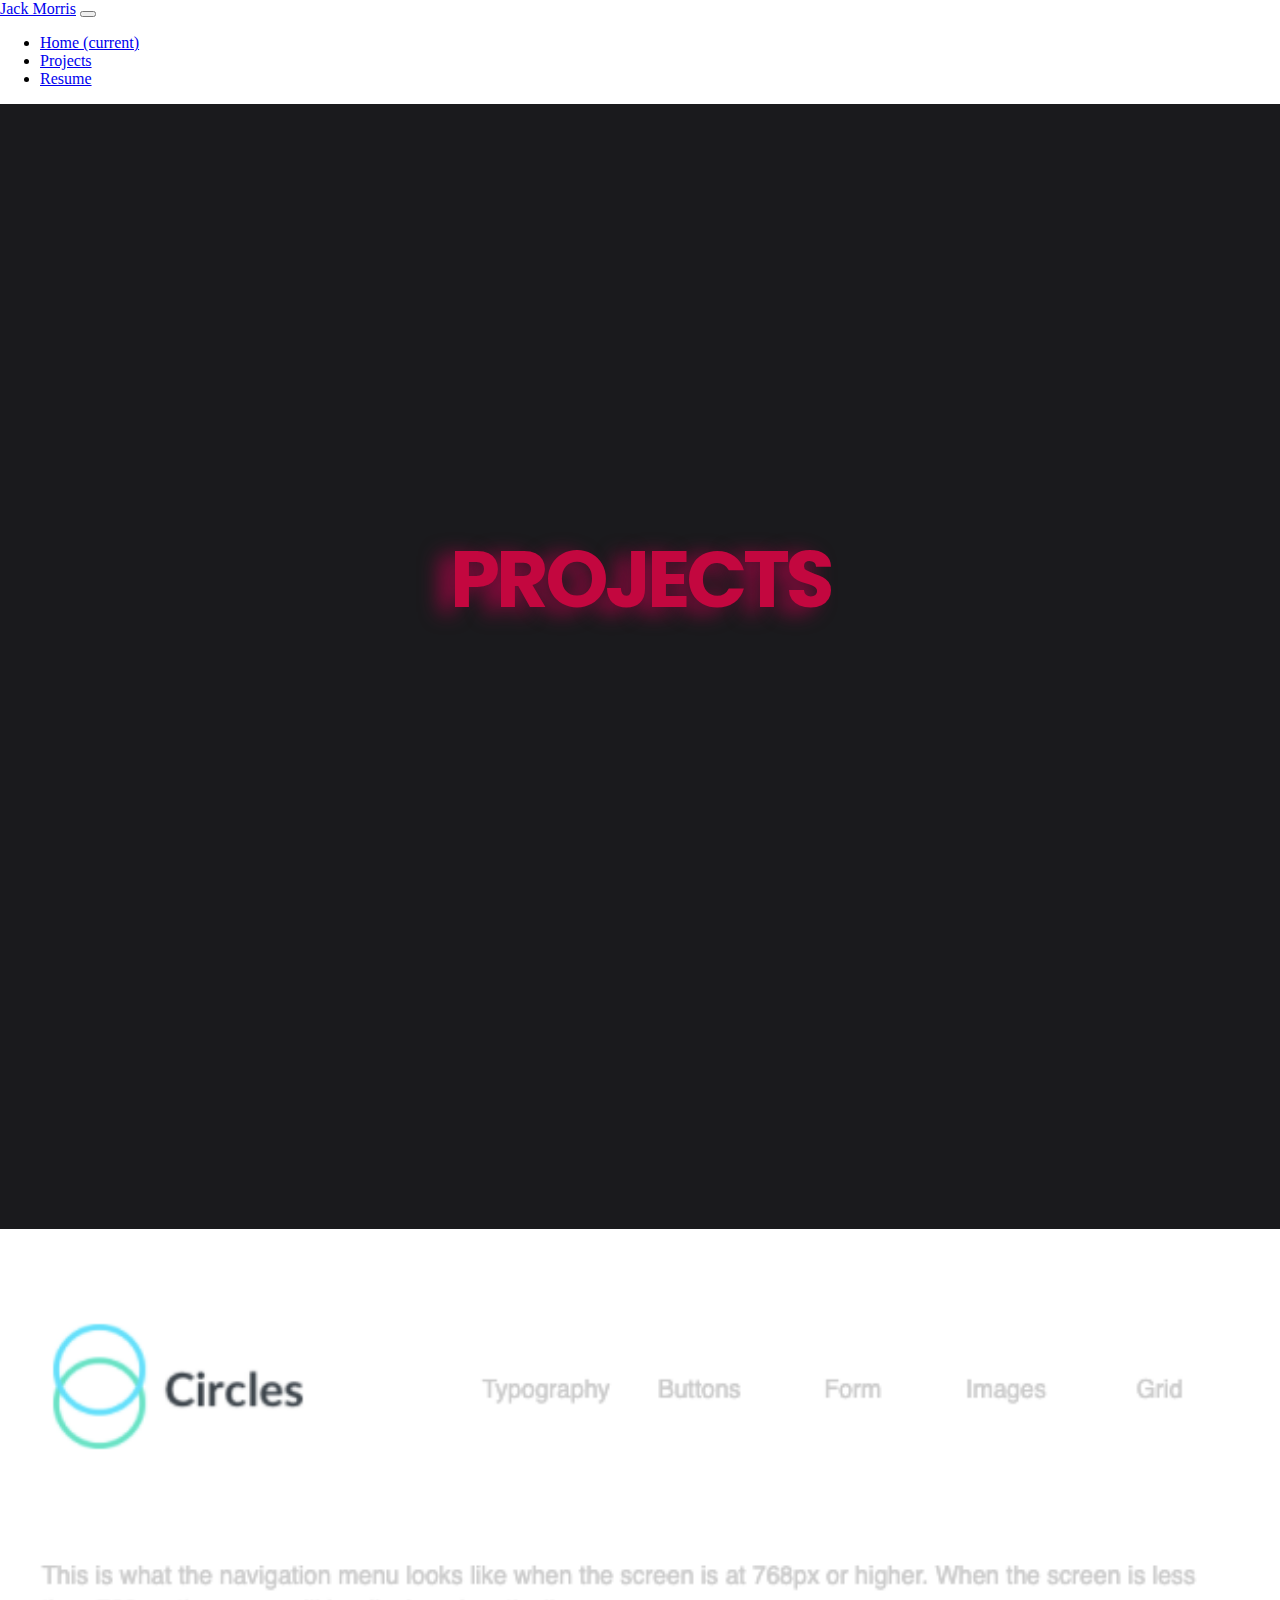
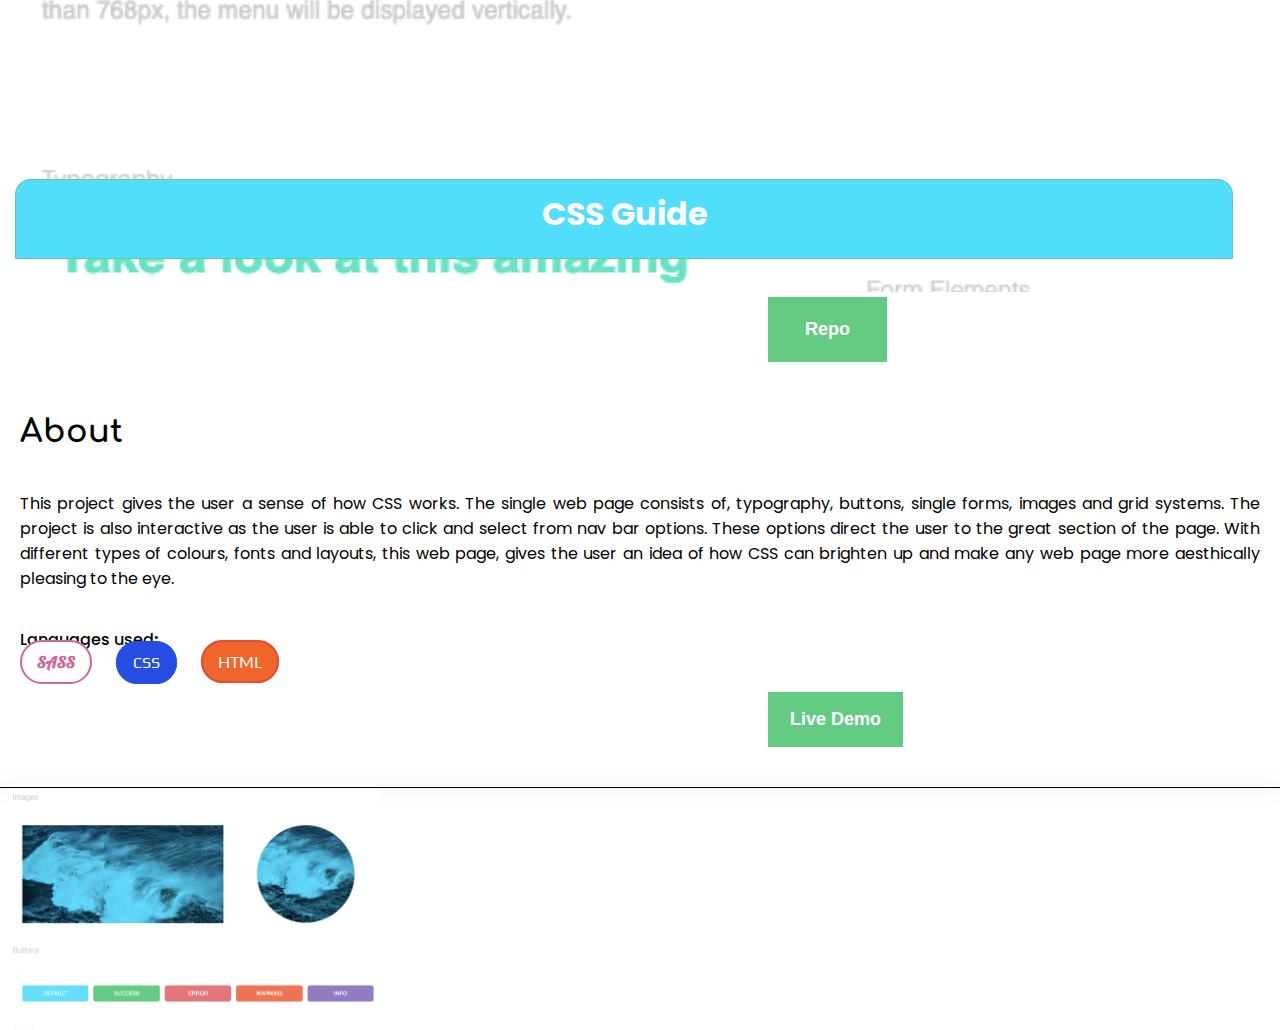
==== projects.html @ 85d338ff "create new project.html + stylesheet" ====
<!DOCTYPE html>
<html lang ="en">
<head>
    <meta charset="utf-8">
    <title>Jack Morris Portfolio</title>
    <meta name="viewport" content="width=device-width, initial-scale=1">
    <link rel="stylesheet" href="https://maxcdn.bootstrapcdn.com/bootstrap/4.0.0-beta/css/bootstrap.min.css" integrity="sha384-/Y6pD6FV/Vv2HJnA6t+vslU6fwYXjCFtcEpHbNJ0lyAFsXTsjBbfaDjzALeQsN6M" crossorigin="anonymous"> 
    <link href="https://fonts.googleapis.com/css?family=Poppins&display=swap" rel="stylesheet"> 
    <link href="https://fonts.googleapis.com/css2?family=Lobster&display=swap" rel="stylesheet">
    <link href="https://fonts.googleapis.com/css2?family=Play:wght@700&display=swap" rel="stylesheet">
    <link href="https://fonts.googleapis.com/css2?family=Lato:wght@900&display=swap" rel="stylesheet">
    <script src="https://ajax.googleapis.com/ajax/libs/jquery/3.4.1/jquery.min.js"></script>
    <link href="https://fonts.googleapis.com/css2?family=Comfortaa:wght@700&display=swap" rel="stylesheet">
    <link href="https://fonts.googleapis.com/css2?family=Cabin:ital,wght@1,500&display=swap" rel="stylesheet">
    <link href="https://fonts.googleapis.com/css?family=Nunito+Sans&display=swap" rel="stylesheet">
    <link href="https://fonts.googleapis.com/css?family=Dancing+Script&display=swap" rel="stylesheet"> 
    <link rel="stylesheet" href="css/projectstyle.css">
</head>

<body>
        <!-- Nav Bar -->
        <nav class="navbar navbar-expand-lg navbar-light bg-transparent">
            <a class="navbar-brand" href="#">Jack Morris</a>
            <button class="navbar-toggler" type="button" data-toggle="collapse" data-target="#navbarText" aria-controls="navbarText" aria-expanded="false" aria-label="Toggle navigation">
              <span class="navbar-toggler-icon"></span>
            </button>
            <div class="collapse navbar-collapse" id="navbarText">
              <ul class="navbar-nav ml-auto">
                <li class="nav-item active">
                  <a class="nav-link" href="#">Home <span class="sr-only">(current)</span></a>
                </li>
                
                <li class="nav-item">
                  <a class="nav-link" href="#">Projects</a>
                </li>
                <li class="nav-item">
                    <a class="nav-link" href="#">Resume</a>
                  </li>
              </ul>
            
            </div>
          </nav>
       
             <!-- Headline -->
         <div class="jumbotron-headline jumbotron-fluid text-dark " id="project-headline">
                <div class="container-intro container-fluid text-sm-center" id="first-container">
                  <h2 class="display-2" id="project-title">
                    Projects
                  </h2>
                  
                
              </div>
           </div>
    
              <!-- first project -->
              

                <div id="project-1"> 
                  <h4 class="display-2" id="project-one">
                    CSS Guide
                  </h4> 
                </div>
                <div id="css-about-section">
                    <div class="css-about-info">
                        <button class="repo">Repo</button>
                      <h3 id="css-about">About
                         
                      </h3>

                      <p class="css-info">This project gives the user a sense of how CSS works. 
                                          The single web page consists of, 
                                          typography, buttons, single forms, 
                                          images and grid systems.
                                          The project is also interactive as the user is able to click and select from nav bar options.
                                          These options direct the user to the great section of the page.
                                          With different types of colours, fonts and layouts, this web page,
                                          gives the user an idea of how CSS can brighten up and make any web page more aesthically pleasing to the eye.


                      </p>
                      <span class="languages">Languages used<b>:</b> </span>
                      <div class="css-languages"> 
                              <label class="sass">SASS</label>  
                              <label class="css">CSS</label>
                              <label class="html">HTML</label>
                       </div>
                     
                      <button class="live-demo">Live Demo</button>
                    </div>
                    
                    <!-- Slideshow -->
                    <div id="slideshow-css">
                      <div>
                        <img src="images/buttons.png" style="width:370px" style="height: 300px"alt="button-section">
                      </div>

                      <div>
                        <img src="images/form.png" alt="form-section">
                      </div>

                      <div>
                        <img src="images/typography.png"style="width:370px" style="height: 300px" alt="typography">
                      </div>

                    </div>
                <!-- JS Files -->
               <script src="js/slide-show.js"></script>
           
    </body>
---- css/projectstyle.css ----
body{
    padding:0;
    margin:0;
    background:white;
    
   
    
}



#project-headline{
    
    
    margin-bottom: 50px;
    background-color: #1a1a1d;
    background-size: cover;
    padding-top: 25px;
    overflow:hidden;
    transition: width 2s;

   
}
#first-container{
  width: 100vw;
  height: 100vh;
  display: flex;
  align-items: center;
  justify-content: center;
  margin-bottom: 200px;
}
  
#project-title {
    position: relative;
    text-transform: uppercase;
    text-shadow: -15px 5px 20px #950740;
    color: #c3073f;
    letter-spacing: -0.05em;
    font-family: 'Poppins',sans-serif;
    user-select: none;
    text-transform: uppercase;
    font-size: 80px;
    transition: all 0.25s ease-out;
}
#project-title:hover {
    text-shadow: -16px 6px 15px #6f2232;
}
       
#project-1{
  
    background: url(../images/css-guide.png) no-repeat top left;
    overflow: hidden;
    background-size: cover;

}
#project-one{
    font-size: 32px;
    font-family: 'Poppins', 'sans-serif';
    border: 1px solid #63cc82;
    width: 95%;
    margin-top: 500px;
    margin-left: 15px;
   
    padding-top: 10px;
    padding-bottom: 20px;
    border-radius: 15px 15px 0 0;
    text-align: center;
    background: #51ddfc;
    color: #fff;
    text-shadow: 0 4px 4px 4px #000;
   
}
#css-about-section{
    margin-top: -10px;
    background: white;
    height: 60vh;
  

}

#css-about{
    font-family:'Comfortaa', cursive;
    padding-top: 20px;
    padding-left: 20px;
    font-size: 32px;
}
.css-info{
    font-family: 'Poppins', 'sans-serif';
    padding-top: 10px;
    padding-left: 20px;
    padding-right: 20px;
    padding-bottom: 20px;
    text-align: justify;
}
.repo,
.live-demo{
    padding: 20px;
    font-weight: 600;
    border: 2px solid #63cc82;
    font-size: 18px;
    background-color: #63cc82;
    color: white;
}

.repo{
    margin-left: 60%;
    padding-left: 35px;
    padding-right: 35px;
    margin-top: 5px;
}
.live-demo{
    margin-left: 60%;
    padding-top: 15px;
    padding-bottom: 15px;
    margin-top: 20px;
}
.repo:hover,
.live-demo:hover{
    border: 3px solid #51ddfc;
    transform: scale(1.1);
    border-radius: 5px;
    cursor: pointer;
}
.languages{
    font-weight: 500;
    font-family: 'Poppins', 'sans-serif';
    padding-left: 20px;

}
.css-languages{
    padding-left: 20px;
}
.sass{
    border: 2px solid  #cd6799;
    background: #fff;
    color:  #cd6799;
    padding: 10px 15px 10px 15px;
    border-radius: 25px;
    margin-right: 20px;
    font-weight: 700;
    font-family: 'Lobster', cursive;
}
.css{
    font-family:'Play', sans-serif;
    border: 2px solid #264de4;
    color: #fff;
    padding: 10px 15px 10px 15px;
    border-radius: 25px;
    margin-right: 20px;
    background: #264de4;

}
.html{
    font-family: 'Lato', sans-serif;
    border: 2px solid #e34c36;
    color: #fff;
    padding: 10px 15px 10px 15px;
    border-radius: 25px;
    margin-right: 20px;
    background:  #f06529;
}
/* slideshow container */
#slideshow-css{
  border-top: 1px solid #000;
   position: relative;
    margin-top: 40px;
    box-shadow: 0 0 20px rgba(0,0,0,0.4);
}
#slideshow-css > div{
    position: absolute;
  top: 75%;
  left: 10px;
  right: 10px;
  bottom: 0; 
}
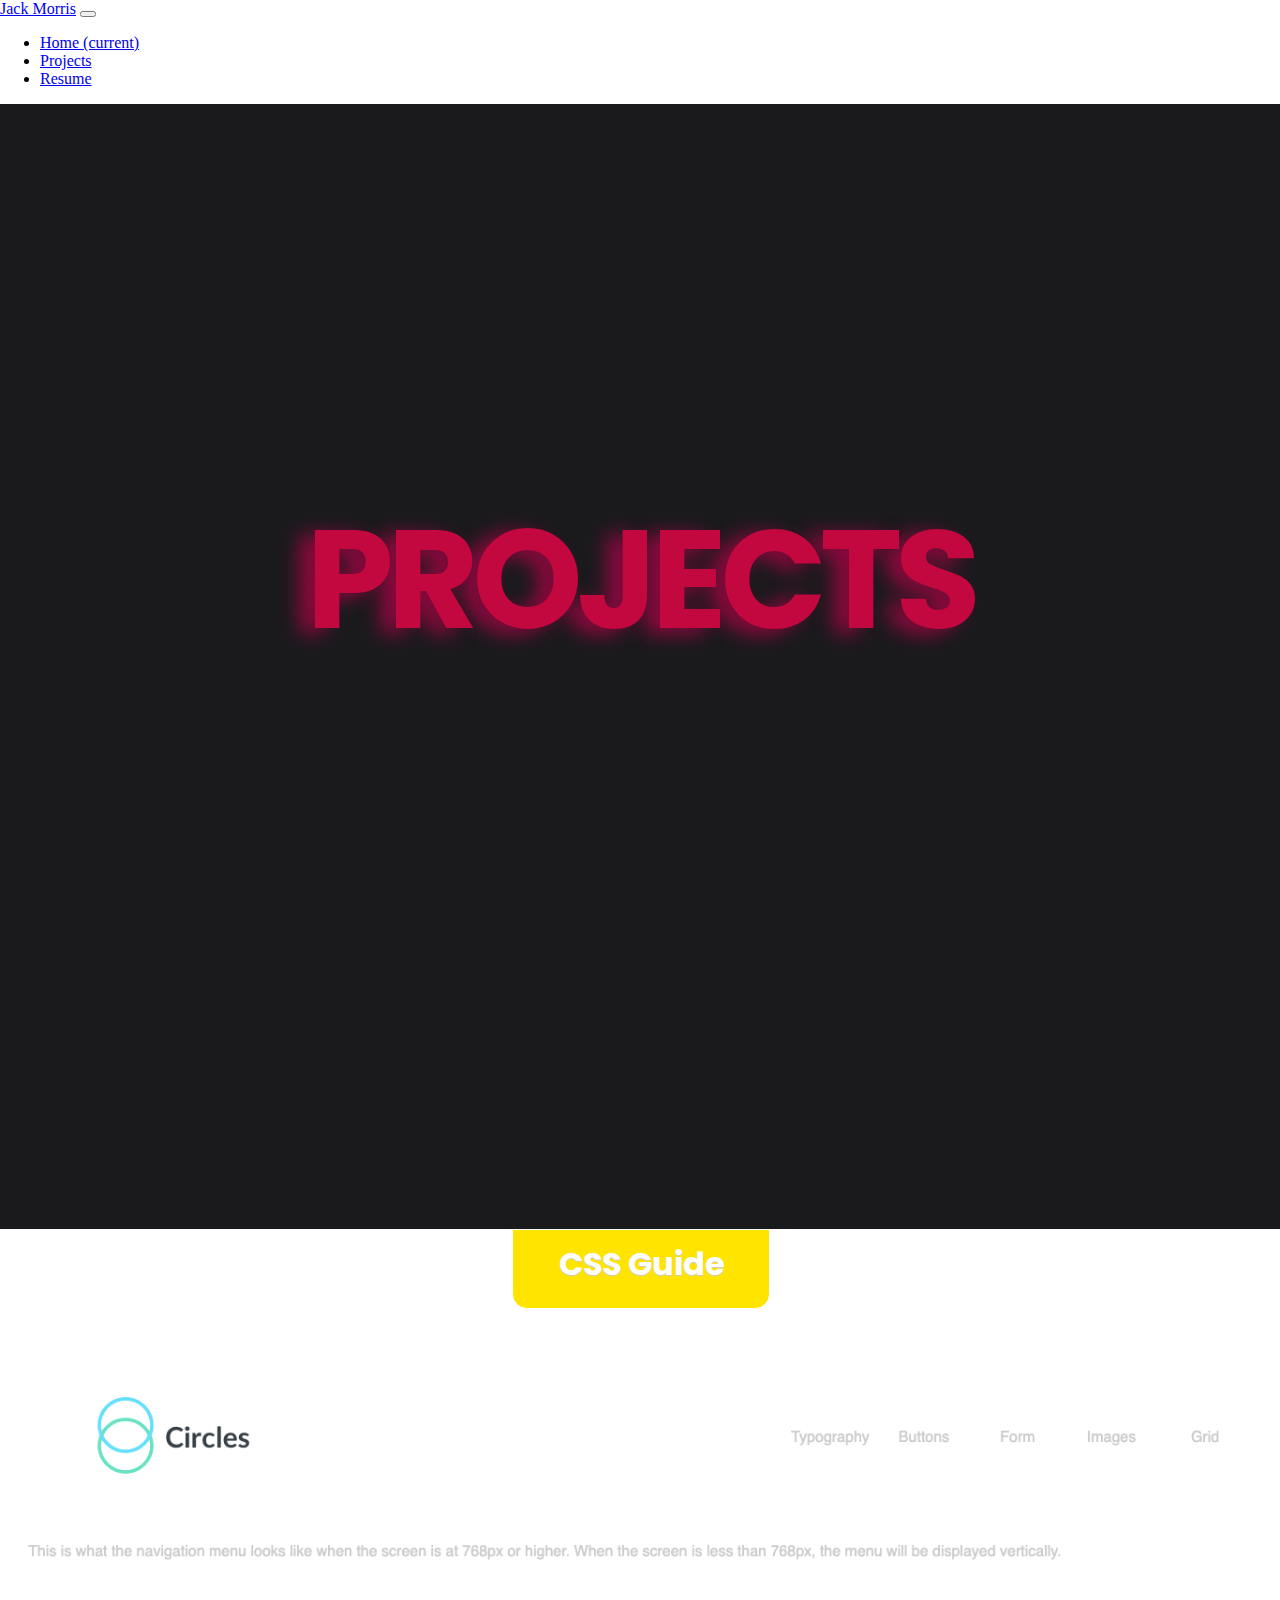
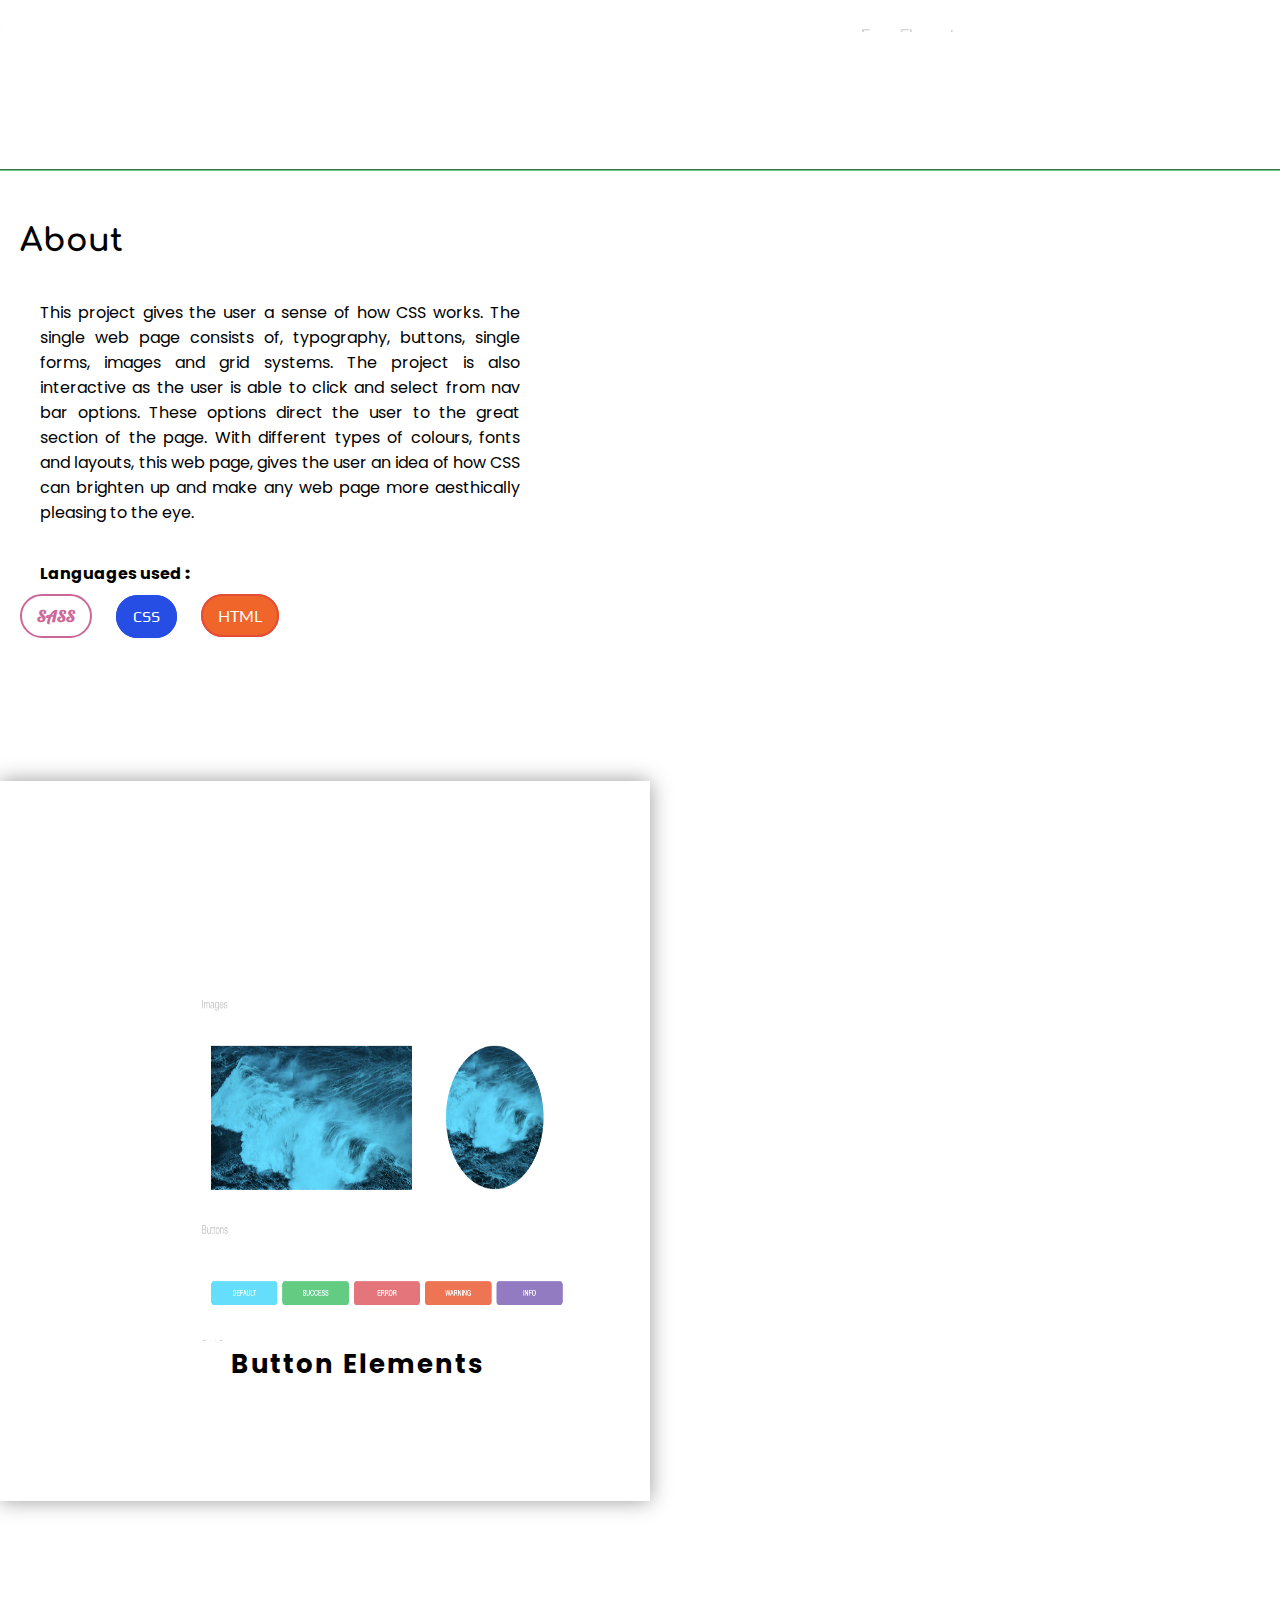
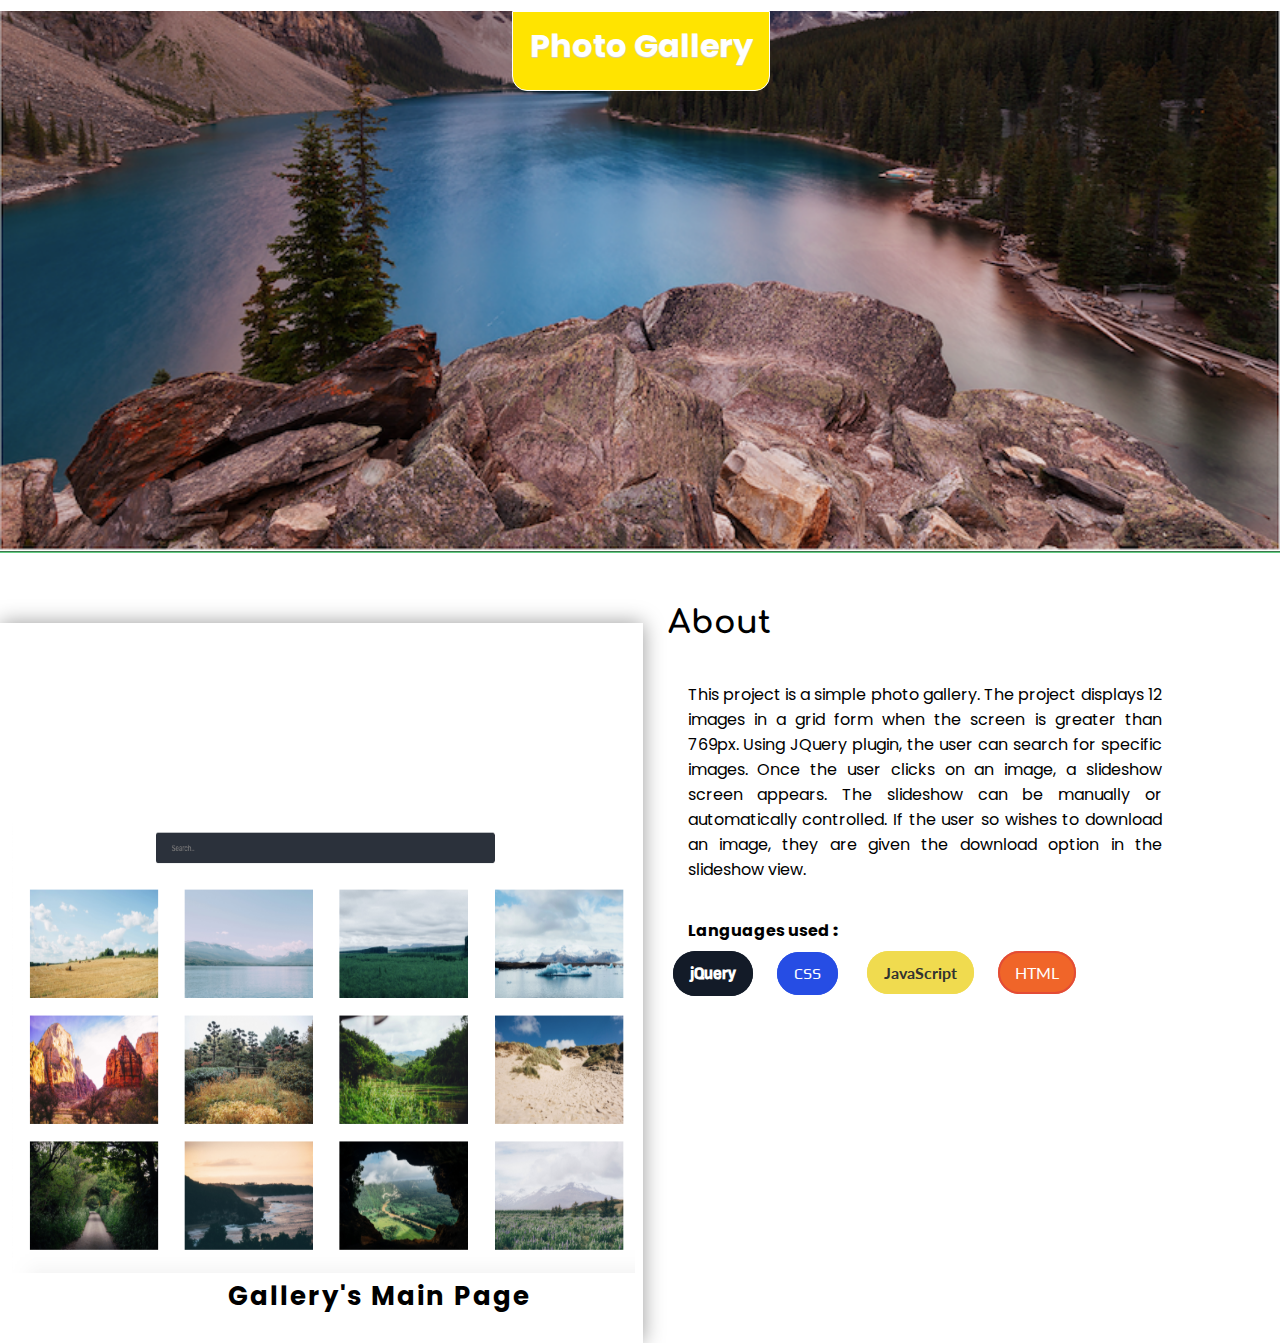
==== commit 8a2c1ace: "added new project section" ====
--- a/projects.html
+++ b/projects.html
@@ -9,6 +9,8 @@
     <link href="https://fonts.googleapis.com/css2?family=Lobster&display=swap" rel="stylesheet">
     <link href="https://fonts.googleapis.com/css2?family=Play:wght@700&display=swap" rel="stylesheet">
     <link href="https://fonts.googleapis.com/css2?family=Lato:wght@900&display=swap" rel="stylesheet">
+    <link href="https://fonts.googleapis.com/css2?family=Lato&display=swap" rel="stylesheet">
+    <link href="https://fonts.googleapis.com/css2?family=Viga&display=swap" rel="stylesheet">
     <script src="https://ajax.googleapis.com/ajax/libs/jquery/3.4.1/jquery.min.js"></script>
     <link href="https://fonts.googleapis.com/css2?family=Comfortaa:wght@700&display=swap" rel="stylesheet">
     <link href="https://fonts.googleapis.com/css2?family=Cabin:ital,wght@1,500&display=swap" rel="stylesheet">
@@ -54,12 +56,15 @@
     
               <!-- first project -->
               
-
+             
                 <div id="project-1"> 
-                  <h4 class="display-2" id="project-one">
-                    CSS Guide
-                  </h4> 
+                  <div id="css-layout">
+                    <h4 class="display-2" id="project-one">
+                      CSS Guide
+                    </h4> 
+                  </div>
                 </div>
+                <div id="first-project">
                 <div id="css-about-section">
                     <div class="css-about-info">
                         <button class="repo">Repo</button>
@@ -78,32 +83,101 @@
 
 
                       </p>
-                      <span class="languages">Languages used<b>:</b> </span>
-                      <div class="css-languages"> 
-                              <label class="sass">SASS</label>  
-                              <label class="css">CSS</label>
-                              <label class="html">HTML</label>
-                       </div>
-                     
-                      <button class="live-demo">Live Demo</button>
-                    </div>
+                      <div class="language-sector">
+                          <span class="languages">Languages used <b>:</b> </span>
+                          <div class="css-languages"> 
+                                  <label class="sass">SASS</label>  
+                                  <label class="css">CSS</label>
+                                  <label class="html">HTML</label>
+                           </div>
+                         
+                          <button class="live-demo">Live Demo</button>
+                        </div>
+                      </div>
+                    </div> 
                     
                     <!-- Slideshow -->
                     <div id="slideshow-css">
                       <div>
-                        <img src="images/buttons.png" style="width:370px" style="height: 300px"alt="button-section">
+                        <img class="css-first-image" src="images/buttons.png" style="width:370px" style="height: 300px"alt="button-section" >
+                        <span class="caption">Button Elements</span>
                       </div>
 
                       <div>
                         <img src="images/form.png" alt="form-section">
+                        <span class="caption">Form Elements</span>
                       </div>
 
                       <div>
                         <img src="images/typography.png"style="width:370px" style="height: 300px" alt="typography">
+                        <span class="caption">Typography</span>
                       </div>
 
                     </div>
+                 
+                </div>
+                <div id="project-2"> 
+                    <div id="gallery-layout">
+                      <h4 class="display-2" id="project-two">
+                        Photo Gallery
+                      </h4> 
+                    </div>
+                  </div>
+                  <div id="second-project">
+                  <div id="gallery-about-section">
+                      <div class="gallery-about-info">
+                          <button id="right-top" class="repo">Repo</button>
+                        <h3 id="gallery-about">About
+                           
+                        </h3>
+  
+                        <p class="gallery-info">This project is a simple photo gallery.
+                                                The project displays 12 images in a grid form when the screen is greater than 769px.
+                                                Using JQuery plugin, the user can search for specific images. Once the user clicks on an image, a slideshow screen appears.
+                                                The slideshow can be manually or automatically controlled. If the user so wishes to download an image, 
+                                                they are given the download option in the slideshow view.
+  
+  
+                        </p>
+                        <div class="language-sector">
+                            <span class="languages">Languages used <b>:</b> </span>
+                            <div class="css-languages"> 
+                                    <label class="jquery">jQuery</label>  
+                                    <label class="css">CSS</label>
+                                    <label class="js">JavaScript</label>
+                                    <label class="html">HTML</label>
+                             </div>
+                           
+                            <button id="right-side" class="live-demo">Live Demo</button>
+                          </div>
+                        </div>
+                      </div> 
+                      
+                      <!-- Slideshow -->
+                      <div id="slideshow-gallery">
+                        <div>
+                          <img class="gallery-images" src="images/gallery-main.png" alt="gallery's-main page" >
+                          <span class="caption">Gallery's Main Page</span>
+                        </div>
+  
+                        <div>
+                          <img class="gallery-images"src="images/gallery-search.png" alt="gallery-search">
+                          <span class="caption">Search filter</span>
+                        </div>
+  
+                        <div>
+                          <img class="gallery-images"src="images/gallery-slideshow.png" alt="gallery-slideshow">
+                          <span class="caption">Gallery Slideshow</span>
+                        </div>
+  
+                      </div>
+                   
+                  </div>
+  
+
+                
                 <!-- JS Files -->
                <script src="js/slide-show.js"></script>
+               <script src="js/slide-in-fade.js"></script>
            
     </body>--- a/css/projectstyle.css
+++ b/css/projectstyle.css
@@ -2,24 +2,15 @@
     padding:0;
     margin:0;
     background:white;
-    
-   
-    
-}
-
-
-
-#project-headline{
-    
-    
+}
+
+#project-headline{ 
     margin-bottom: 50px;
     background-color: #1a1a1d;
     background-size: cover;
     padding-top: 25px;
     overflow:hidden;
     transition: width 2s;
-
-   
 }
 #first-container{
   width: 100vw;
@@ -47,30 +38,34 @@
 }
        
 #project-1{
-  
     background: url(../images/css-guide.png) no-repeat top left;
     overflow: hidden;
     background-size: cover;
-
-}
-#project-one{
+}
+#project-2{
+    margin-top: 570px;
+    background: url(../images/moraine-lake.png) no-repeat;
+    overflow: hidden;
+}
+#project-one,
+#project-two{
     font-size: 32px;
     font-family: 'Poppins', 'sans-serif';
-    border: 1px solid #63cc82;
+    border: 1px solid;
     width: 95%;
     margin-top: 500px;
     margin-left: 15px;
-   
     padding-top: 10px;
     padding-bottom: 20px;
     border-radius: 15px 15px 0 0;
     text-align: center;
-    background: #51ddfc;
+    background:  #05386B;
     color: #fff;
-    text-shadow: 0 4px 4px 4px #000;
+    text-shadow: 0 1px 1px rgb(206, 201, 201);
    
 }
-#css-about-section{
+#css-about-section,
+#gallery-about-section{
     margin-top: -10px;
     background: white;
     height: 60vh;
@@ -78,13 +73,15 @@
 
 }
 
-#css-about{
+#css-about,
+#gallery-about{
     font-family:'Comfortaa', cursive;
     padding-top: 20px;
     padding-left: 20px;
     font-size: 32px;
 }
-.css-info{
+.css-info,
+.gallery-info{
     font-family: 'Poppins', 'sans-serif';
     padding-top: 10px;
     padding-left: 20px;
@@ -102,6 +99,7 @@
     color: white;
 }
 
+
 .repo{
     margin-left: 60%;
     padding-left: 35px;
@@ -122,6 +120,7 @@
     cursor: pointer;
 }
 .languages{
+   
     font-weight: 500;
     font-family: 'Poppins', 'sans-serif';
     padding-left: 20px;
@@ -129,6 +128,30 @@
 }
 .css-languages{
     padding-left: 20px;
+}
+.jquery{
+    border: 2px solid #131B28;
+    background: #131B28;
+    color: #fff;
+    padding: 10px 15px 10px 15px;
+    border-radius: 25px;
+    margin-left: 5px;
+    margin-right: 20px;
+    font-weight: 700;
+    font-family: 'Viga', sans-serif;
+
+}
+.js{
+    border: 2px solid #F0DB4F;
+    background: #F0DB4F;
+    color: #323330 ;
+    padding: 10px 15px 10px 15px;
+    border-radius: 25px;
+    margin-left: 5px;
+    margin-right: 20px;
+    font-weight: 700;
+    font-family: 'Lato', sans-serif;
+
 }
 .sass{
     border: 2px solid  #cd6799;
@@ -160,16 +183,195 @@
     background:  #f06529;
 }
 /* slideshow container */
-#slideshow-css{
+#slideshow-css,
+#slideshow-gallery{
   border-top: 1px solid #000;
    position: relative;
-    margin-top: 40px;
+    margin-top: 380px;
     box-shadow: 0 0 20px rgba(0,0,0,0.4);
-}
-#slideshow-css > div{
-    position: absolute;
+    background-color: #fff;
+}
+#slideshow-css > div,
+#slideshow-gallery > div{
+  position: absolute;
   top: 75%;
   left: 10px;
   right: 10px;
   bottom: 0; 
-}+ 
+}
+
+img{
+    margin-left: 10%;
+    margin-top: 40px;
+}
+.gallery-images{
+    margin-top: 0px;
+    margin-left: -1px;
+    width: 300px;
+    height: 300px;
+}
+.caption{
+   text-align: center;
+    color: #000;
+    font-weight: bolder;
+    /* margin-left: 10%; */
+    font-family: 'Poppins', 'sans-serif';
+    margin-top: 20px;
+    margin-left: 15%;
+    margin-bottom: 20%;
+    font-size: 18px;
+    letter-spacing: 2px;
+    /* margin-right: 10px; */
+
+}
+
+/* Media Queries */
+@media(min-width: 769px){
+    #project-title{
+        font-size: 120px;
+    }
+    
+    #project-one,
+    #project-two{
+        width: 75%;
+        margin-left: 70px;
+    }
+    .css-info,
+    .gallery-info{
+        width: 75%;
+        margin-left: 20px;
+    }
+    
+    .languages{
+        padding-left: 40px;
+        font-weight: 700;
+    }
+    .css-languages{
+        padding-top: 100px;
+    }
+    .repo,
+    .live-demo{
+        margin-left: 75%;
+    }
+    .gallery-images{
+        width: 450px;
+        margin-left: 20%;
+    }
+    img
+    {
+        margin-left: 30%;
+    }
+    .css-first-image{
+        height: 350px;
+        width: 450px;
+    }
+    .caption{
+        font-size: 26px;
+        color: black;
+        margin-left: 35%;
+    }
+    #slideshow-css{
+        margin-top: 150px;
+    }
+    @media(min-width: 1024px) {
+        #project-title{
+            font-size: 140px;
+        }
+
+        #first-project{
+            display: flex;
+            width: 100%;
+            justify-content: space-between;
+            flex-wrap: wrap;
+        }
+       
+        #project-1,
+        #project-2{
+            background: url('../images/css-guide-landscape.png') no-repeat left;
+            background-size: contain;
+            overflow: hidden;
+            margin-top: -50px;
+            border-bottom: 2px groove #63cc82;
+            height: 60vh;
+        }
+        #project-2{
+            background: url('../images/moraine-lake.png') no-repeat left bottom;
+            background-size: cover;
+            margin-top: 110px;
+        }
+        #css-layout,
+        #gallery-layout{
+            margin-top: -500px;
+            height: 450px;
+         
+          
+        }
+        #project-one,
+        #project-two{
+            background: #ffe400;
+            width: 20%;
+            margin-left: 40%;
+            border-radius: 0px 0px 15px 15px;
+            
+        }
+        #first-project{
+            display: flex;
+            flex-direction: row;
+        }
+        #second-project{
+            display:flex;
+            flex-direction: row-reverse;
+        }
+
+        #css-about-section,
+        #gallery-about-section{
+            display: flex;
+            width: 50%;
+           
+            margin-top:0px;
+        }
+        
+        #slideshow-css,
+        #slideshow-gallery{
+            margin-top:70px;
+            display: flex;
+            width: 50%;
+            padding-right: 10px;
+            height: 80vh;
+            border-top: none;
+        }
+        #slideshow-gallery{
+            margin-right: 5px;
+        }
+       
+        img,
+        .gallery-images{
+            margin-top: -330px;
+            
+        }
+        .gallery-images{
+            margin-left: 2px;
+            width: 100%;
+            height: 450px;
+            margin-top: -340px;
+        }
+        .css-languages{
+            padding-top: 20px;
+        }
+        .repo,
+        .live-demo{
+            margin-top: 0px;
+           display: none;
+           
+        }
+       
+        .live-demo{
+            padding-top: -40px;
+        }
+        #right-top,
+        #right-side{
+            margin-left: 75%;
+        }
+    }
+}
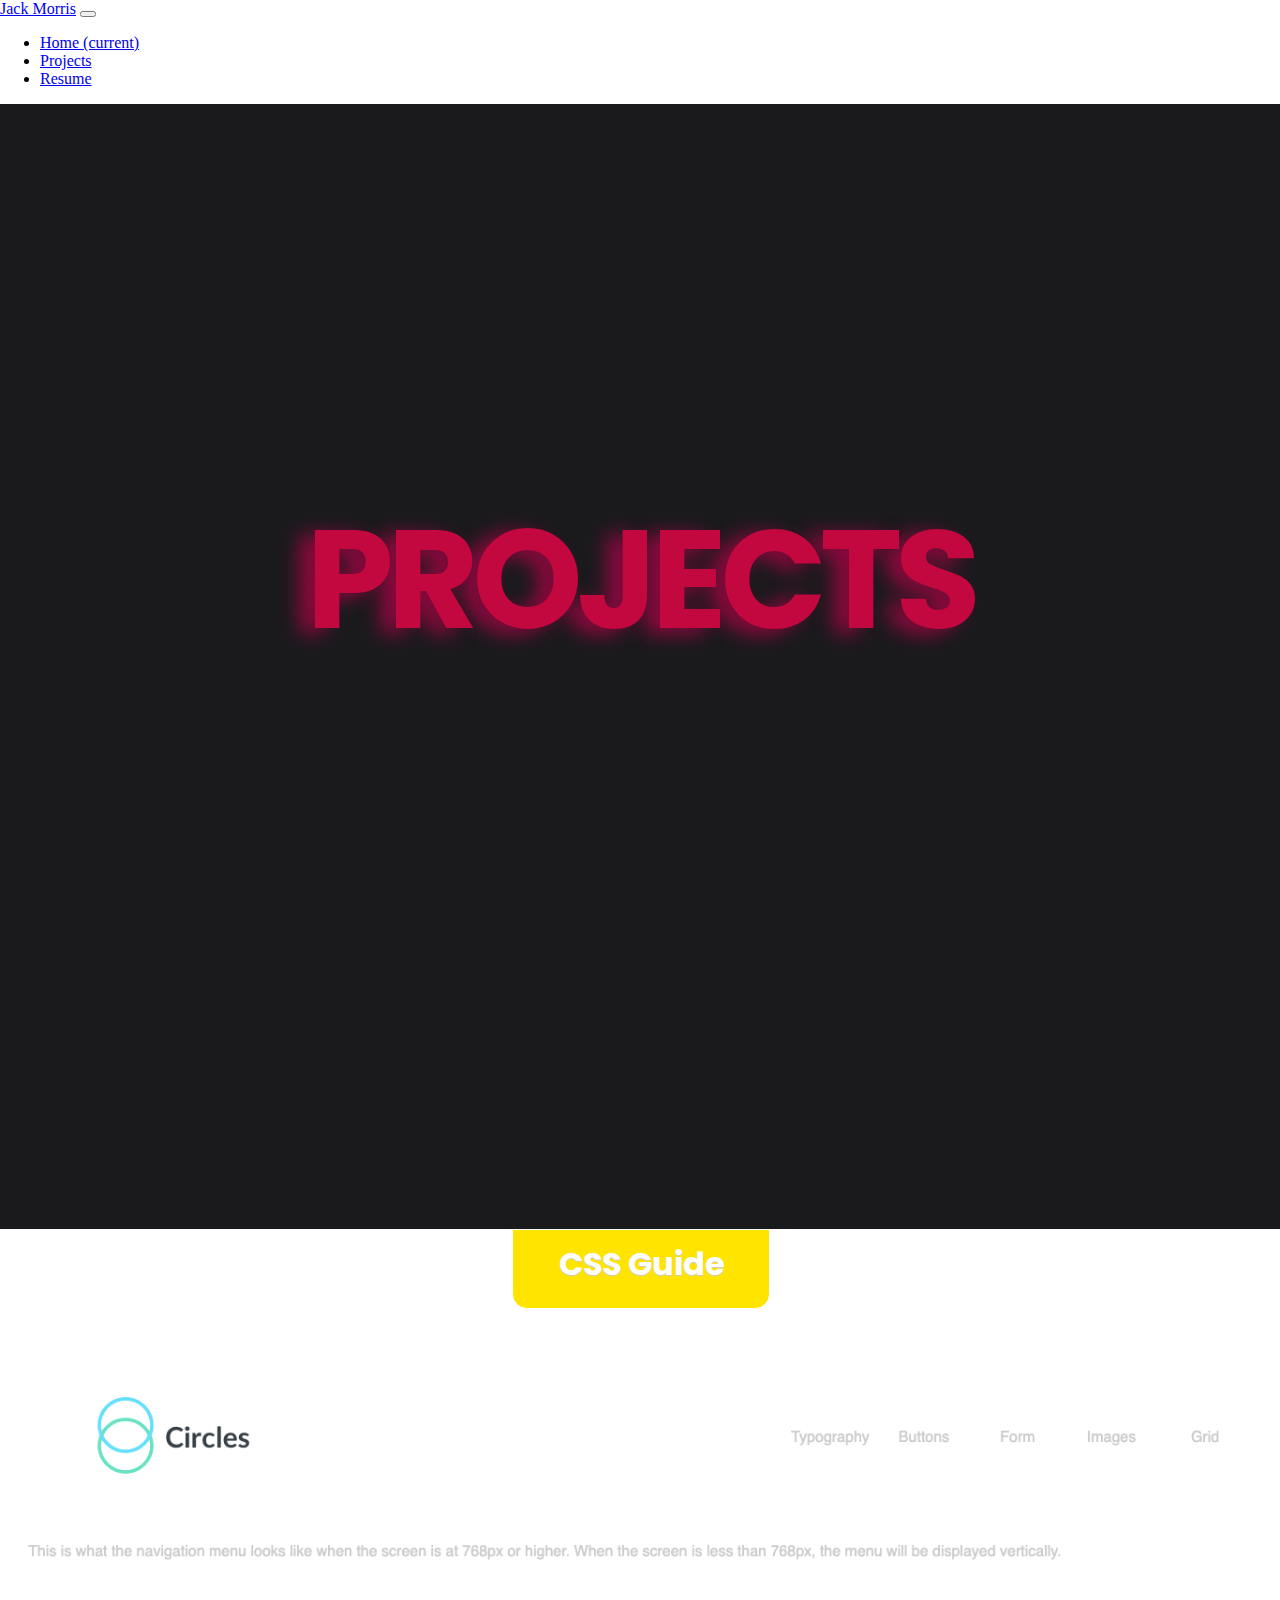
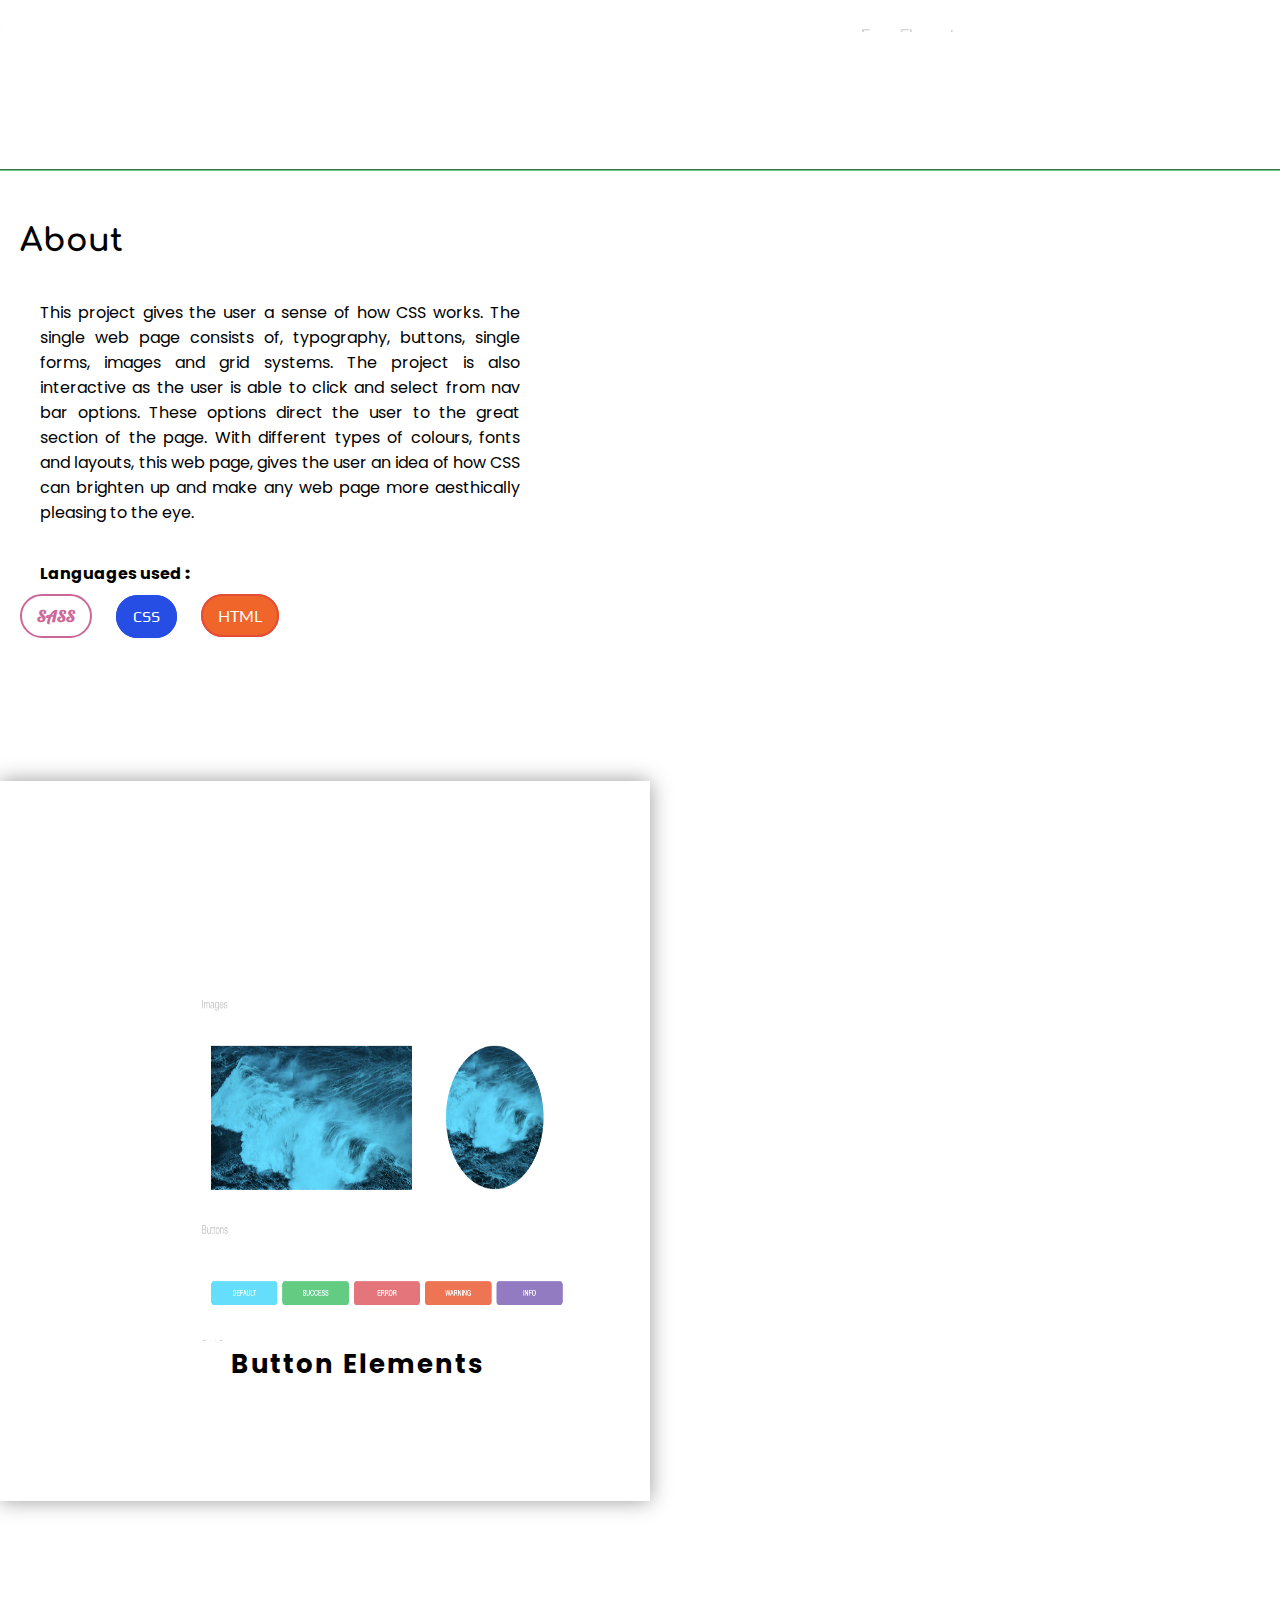
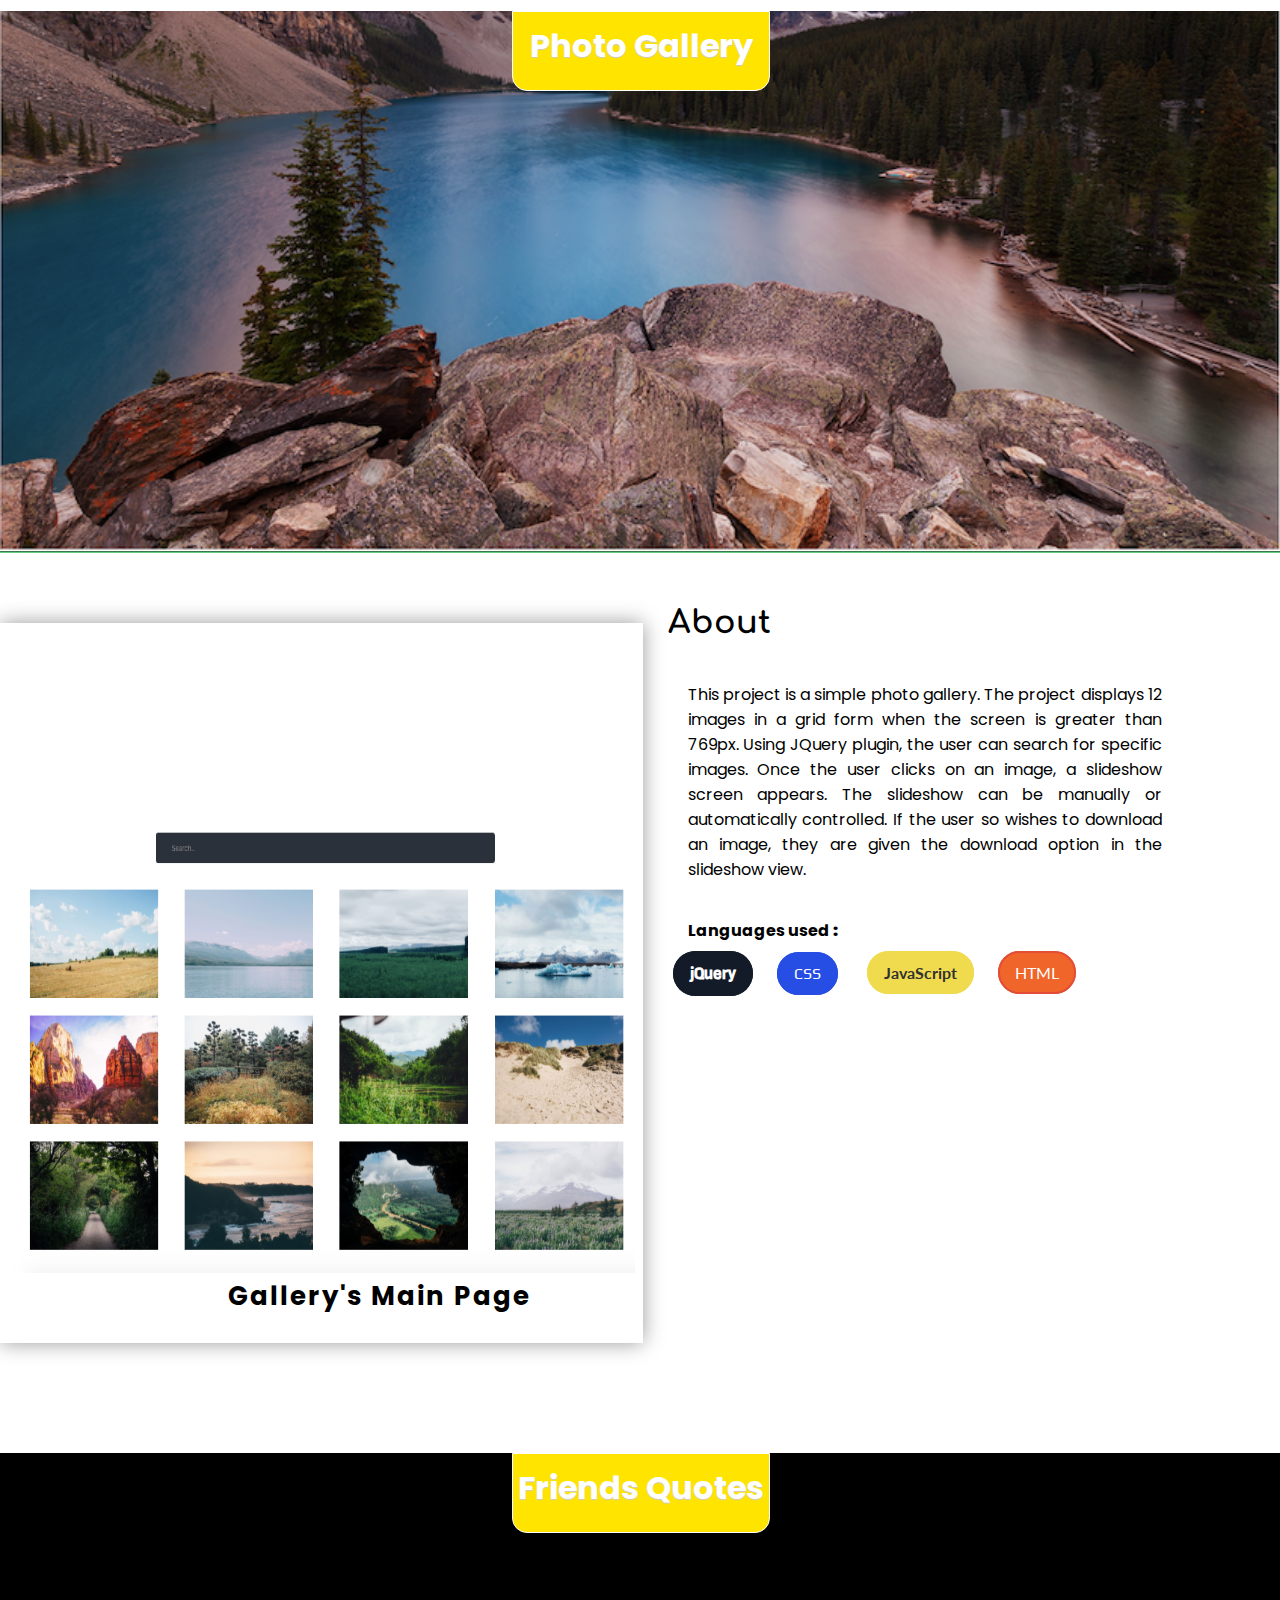
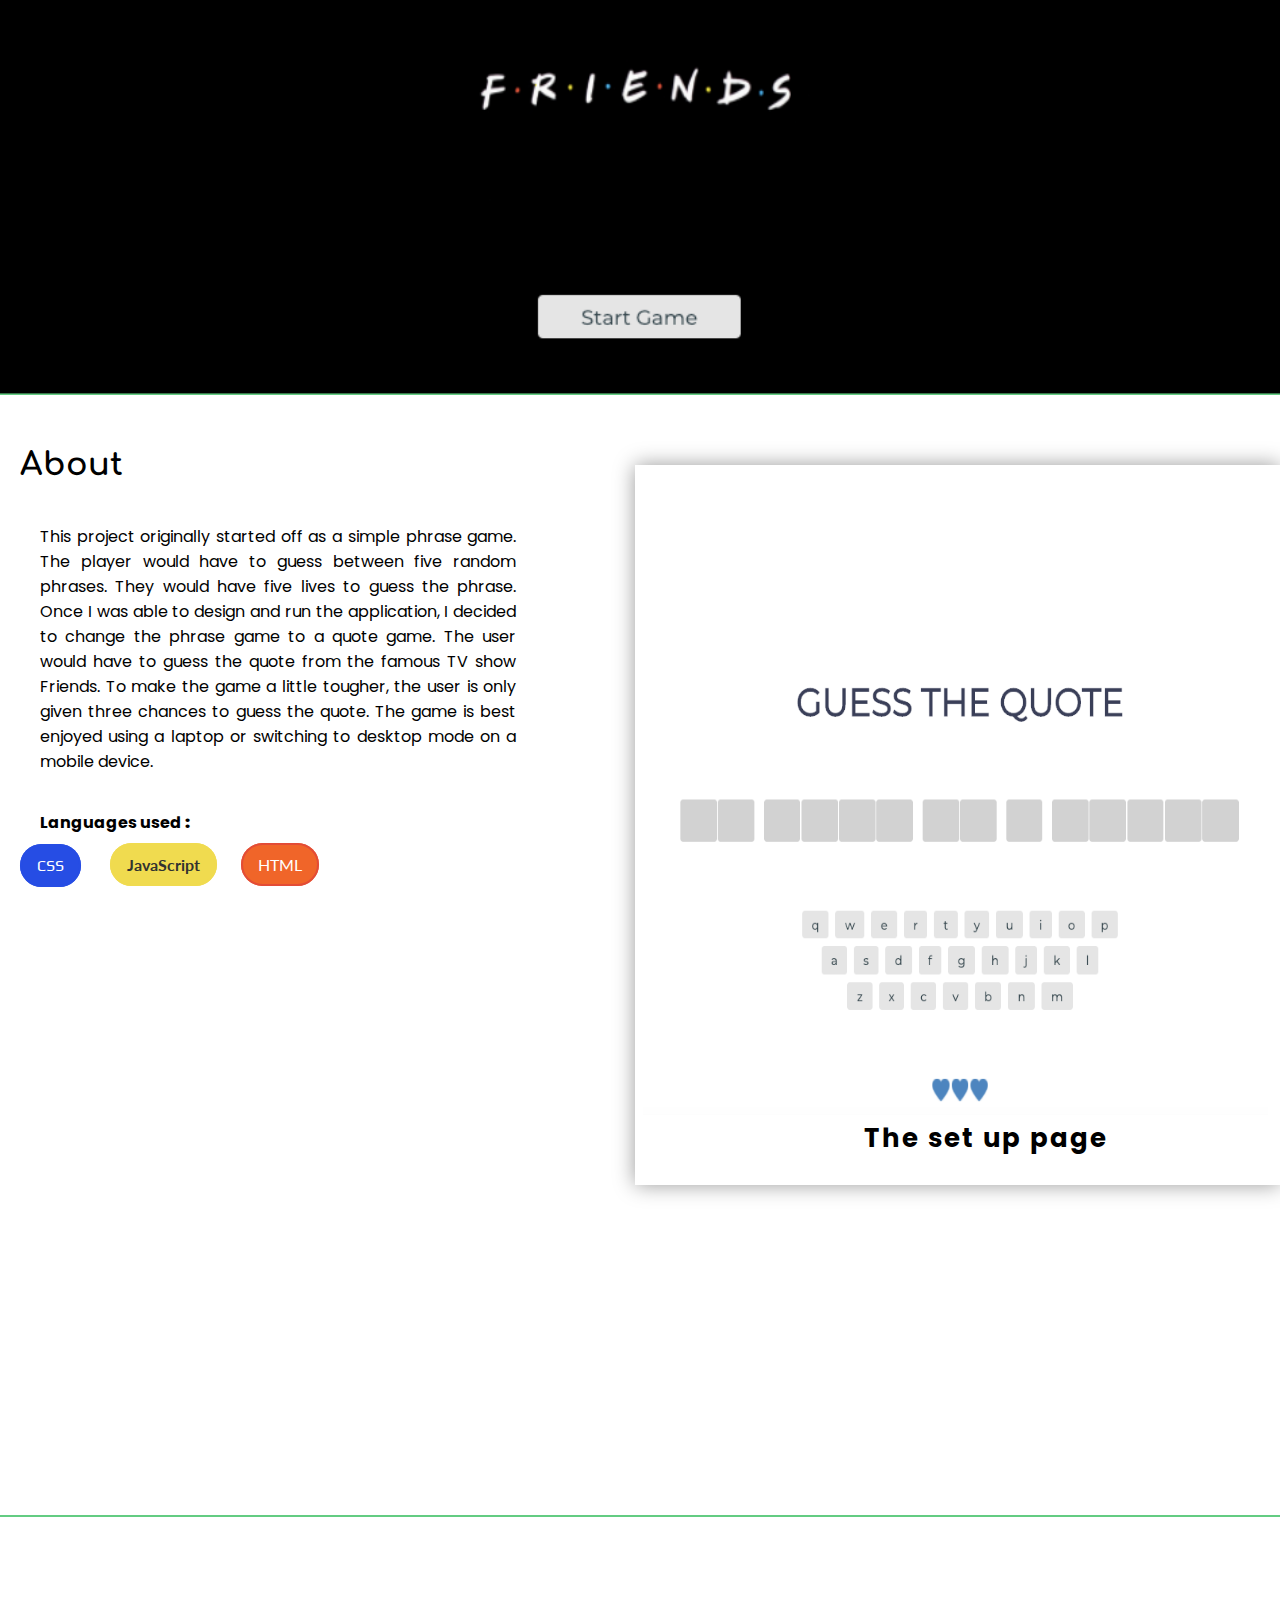
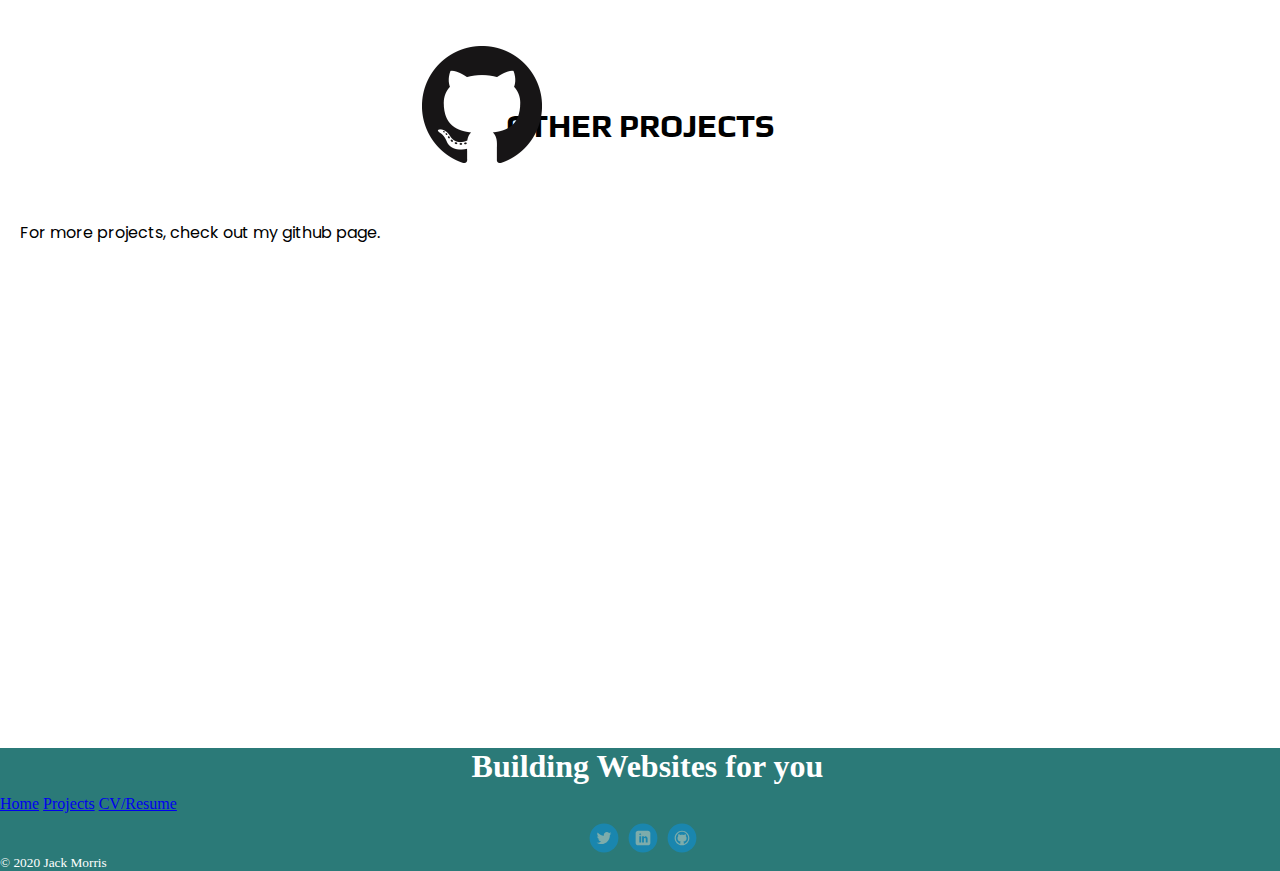
==== commit 72db4e40: "updated project page" ====
--- a/projects.html
+++ b/projects.html
@@ -16,6 +16,7 @@
     <link href="https://fonts.googleapis.com/css2?family=Cabin:ital,wght@1,500&display=swap" rel="stylesheet">
     <link href="https://fonts.googleapis.com/css?family=Nunito+Sans&display=swap" rel="stylesheet">
     <link href="https://fonts.googleapis.com/css?family=Dancing+Script&display=swap" rel="stylesheet"> 
+   
     <link rel="stylesheet" href="css/projectstyle.css">
 </head>
 
@@ -29,7 +30,7 @@
             <div class="collapse navbar-collapse" id="navbarText">
               <ul class="navbar-nav ml-auto">
                 <li class="nav-item active">
-                  <a class="nav-link" href="#">Home <span class="sr-only">(current)</span></a>
+                  <a class="nav-link" href="index.html">Home <span class="sr-only">(current)</span></a>
                 </li>
                 
                 <li class="nav-item">
@@ -116,6 +117,7 @@
                     </div>
                  
                 </div>
+                <!-- Project two -->
                 <div id="project-2"> 
                     <div id="gallery-layout">
                       <h4 class="display-2" id="project-two">
@@ -173,7 +175,114 @@
                       </div>
                    
                   </div>
-  
+
+                   <!-- Project three -->
+                <div id="project-3"> 
+                    <div id="friends-layout">
+                      <h4 class="display-2" id="project-three">
+                        Friends Quotes
+                      </h4> 
+                    </div>
+                  </div>
+                  <div id="third-project">
+                  <div id="friends-about-section">
+                      <div class="friends-about-info">
+                          <button class="repo">Repo</button>
+                        <h3 id="friends-about">About
+                           
+                        </h3>
+  
+                        <p class="friends-info"> This project originally started off as a simple phrase game.
+                                                  The player would have to guess between five random phrases.
+                                                  They would have five lives to guess the phrase. Once I was able 
+                                                  to design and run the application, I decided to change the phrase game to
+                                                  a quote game. The user would have to guess the quote from the famous TV show Friends.
+                                                  To make the game a little tougher, the user is only given three chances to guess the quote.
+                                                  The game is best enjoyed using a laptop or switching to desktop mode on a mobile device.
+        
+  
+  
+                        </p>
+                        <div class="language-sector">
+                            <span class="languages">Languages used <b>:</b> </span>
+                            <div class="css-languages"> 
+                                  
+                                    <label class="css">CSS</label>
+                                    <label class="js">JavaScript</label>
+                                    <label class="html">HTML</label>
+                             </div>
+                           
+                            <button class="live-demo">Live Demo</button>
+                          </div>
+                        </div>
+                      </div> 
+                      
+                      <!-- Slideshow -->
+                      <div id="slideshow-friends">
+                        <div>
+                          <img class="friends-images" src="images/quote-screen.png" alt="friends's-main page" >
+                          <span class="caption">The set up page</span>
+                        </div>
+  
+                        <div>
+                          <img class="friends-images" src="images/lost-life.png" alt="friends-lost-life">
+                          <span class="caption">Life is Lost</span>
+                        </div>
+  
+                        <div>
+                          <img class="friends-images" src="images/quote.png" alt="friends-guessing">
+                          <span class="caption">Guessing the Quote</span>
+                        </div>
+
+                        <div>
+                            <img class="friends-images" src="images/friends-lose.png" alt="friends-lost">
+                            <span class="caption">Lost Screen</span>
+                        </div>
+
+                        <div>
+                            <img class="friends-images" src="images/friends-win.png" alt="friends-win">
+                            <span class="caption">Win Screen</span>
+                        </div>
+
+  
+                      </div>
+                   
+                  </div>
+                
+                <!-- Github Section -->
+                <div id="github-section">
+                  <div id="other-p">
+                    <h3 class="other-projects">Other Projects</h3>
+                  </div>
+                  <img class="github-image" src="images/GitHub-Mark-120px-plus.png">
+                  <p class="github-info">For more projects, check out my github page.</p>
+                </div>
+                <!-- footer section -->
+                <div class="row py-3">
+                    <div class="col-md-7">
+                        <div class="jumbotron-footer jumbotron-1-fluid text-black mt-1 pt-5">
+                          <h1 class="display-5">Building Websites for you</h1>
+                          <!-- Example split danger button -->
+                          <nav class="nav nav-pills nav-fill">
+                              <a class="nav-item nav-link " href="index.html">Home</a>
+                             
+                              <a class="nav-item nav-link" href="projects.html">Projects</a>
+                              <a class="nav-item nav-link " href="resume.html" tabindex="-1" aria-disabled="true">CV/Resume</a>
+                            </nav>
+                    
+                    </div>
+                      <div class ="social-media">
+                    <ul>
+                        <li><a href="https://twitter.com/JackMorris1994" target =" _blank" class="social twitter">Twitter</a></li>
+                        <li><a href="https://www.linkedin.com/in/jack-morris-360503b3/" target ="_blank" class="social linkedin">LinkedIn</a></li>
+                        <li><a href="https://github.com/JackM1994" target ="_blank" class="social github">Github</a></li>
+                      </ul>
+                    </div>
+                  <div class= "col-md text md-center">
+                    <small>&copy; 2020 Jack Morris</small>
+                    </div>
+                  </div>
+                  </div>
 
                 
                 <!-- JS Files -->
--- a/css/projectstyle.css
+++ b/css/projectstyle.css
@@ -47,8 +47,14 @@
     background: url(../images/moraine-lake.png) no-repeat;
     overflow: hidden;
 }
+#project-3{
+    margin-top: 570px;
+    background:url(../images/friends-main.png) no-repeat center ;
+    overflow: hidden;
+}
 #project-one,
-#project-two{
+#project-two,
+#project-three{
     font-size: 32px;
     font-family: 'Poppins', 'sans-serif';
     border: 1px solid;
@@ -65,7 +71,8 @@
    
 }
 #css-about-section,
-#gallery-about-section{
+#gallery-about-section,
+#friends-about-section{
     margin-top: -10px;
     background: white;
     height: 60vh;
@@ -74,14 +81,17 @@
 }
 
 #css-about,
-#gallery-about{
+#gallery-about,
+#friends-about{
     font-family:'Comfortaa', cursive;
     padding-top: 20px;
     padding-left: 20px;
     font-size: 32px;
 }
 .css-info,
-.gallery-info{
+.gallery-info,
+.friends-info,
+.github-info{
     font-family: 'Poppins', 'sans-serif';
     padding-top: 10px;
     padding-left: 20px;
@@ -184,7 +194,8 @@
 }
 /* slideshow container */
 #slideshow-css,
-#slideshow-gallery{
+#slideshow-gallery,
+#slideshow-friends{
   border-top: 1px solid #000;
    position: relative;
     margin-top: 380px;
@@ -192,7 +203,8 @@
     background-color: #fff;
 }
 #slideshow-css > div,
-#slideshow-gallery > div{
+#slideshow-gallery > div,
+#slideshow-friends > div{
   position: absolute;
   top: 75%;
   left: 10px;
@@ -205,11 +217,16 @@
     margin-left: 10%;
     margin-top: 40px;
 }
-.gallery-images{
+.gallery-images,
+.friends-images{
     margin-top: 0px;
     margin-left: -1px;
     width: 300px;
     height: 300px;
+}
+.friends-images{
+    width: 350px;
+    margin-left: 5px;
 }
 .caption{
    text-align: center;
@@ -225,7 +242,84 @@
     /* margin-right: 10px; */
 
 }
-
+/* github */
+#github-section{
+    height: 90vh;
+    width: 100%;
+    margin-top: 330px;
+    border-top: #63cc82 2px solid;
+}
+#other-p{
+    margin-top: 100px;
+}
+.other-projects{
+    font-family:'Play', sans-serif;
+    padding-top: 90px;
+    text-align: center;
+    text-transform: uppercase;
+    font-size: 32px;
+}
+.github-image{
+    padding-bottom: 25px;
+    text-align: center;
+    margin-left: 33%;
+    margin-right: 1%;
+}
+.github-info{
+    margin-bottom: 40px;
+}
+/* footer*/
+.row {
+    background-color: #2b7a78;
+    color: #fff;
+}
+.display-5{
+    padding-left: 15px;
+    text-align: center;
+    margin-bottom: 10px;
+    margin-bottom: 10px;
+}
+.social-media{
+    margin-top: 10px;
+    text-align: center;
+}
+.social-media ul {
+    list-style-type: none;
+    margin: 0;
+    padding: 0;
+  }
+  
+  .social-media ul li {
+    display: inline-block;
+    color: #fff;
+    margin: auto 0;
+  }
+  
+  a.social {
+    display: inline-block;
+    text-indent: -9999px;
+    margin-left: 5px;
+    width: 30px;
+    height: 30px;
+    background-size: 30px 30px;
+    opacity: .4;
+    transition: all .5s;
+  }
+  a.twitter {
+    background-image: url(../images/twitter\ copy.svg);
+  }
+  a.linkedin {
+    background-image: url(../images/linkedin\ copy.svg);
+  }
+  a.github {
+    background-image: url(../images/github\ copy.svg);
+  }
+  a.social:hover {
+    opacity: 1;
+  }
+  .clearfix {
+    clear: both;
+  }
 /* Media Queries */
 @media(min-width: 769px){
     #project-title{
@@ -233,12 +327,14 @@
     }
     
     #project-one,
-    #project-two{
+    #project-two,
+    #project-three{
         width: 75%;
         margin-left: 70px;
     }
     .css-info,
-    .gallery-info{
+    .gallery-info,
+    .friends-info{
         width: 75%;
         margin-left: 20px;
     }
@@ -254,7 +350,8 @@
     .live-demo{
         margin-left: 75%;
     }
-    .gallery-images{
+    .gallery-images,
+    .friends-images{
         width: 450px;
         margin-left: 20%;
     }
@@ -287,7 +384,8 @@
         }
        
         #project-1,
-        #project-2{
+        #project-2,
+        #project-3{
             background: url('../images/css-guide-landscape.png') no-repeat left;
             background-size: contain;
             overflow: hidden;
@@ -300,22 +398,30 @@
             background-size: cover;
             margin-top: 110px;
         }
+        #project-3{
+            background: url('../images/friends-main.png')no-repeat;
+            background-size: cover;
+            margin-top: 110px;
+        }
         #css-layout,
-        #gallery-layout{
+        #gallery-layout,
+        #friends-layout{
             margin-top: -500px;
             height: 450px;
          
           
         }
         #project-one,
-        #project-two{
+        #project-two,
+        #project-three{
             background: #ffe400;
             width: 20%;
             margin-left: 40%;
             border-radius: 0px 0px 15px 15px;
             
         }
-        #first-project{
+        #first-project,
+        #third-project{
             display: flex;
             flex-direction: row;
         }
@@ -325,7 +431,8 @@
         }
 
         #css-about-section,
-        #gallery-about-section{
+        #gallery-about-section,
+        #friends-about-section{
             display: flex;
             width: 50%;
            
@@ -333,7 +440,8 @@
         }
         
         #slideshow-css,
-        #slideshow-gallery{
+        #slideshow-gallery,
+        #slideshow-friends{
             margin-top:70px;
             display: flex;
             width: 50%;
@@ -346,15 +454,20 @@
         }
        
         img,
-        .gallery-images{
+        .gallery-images,
+        .friends-images{
             margin-top: -330px;
             
         }
-        .gallery-images{
+        .gallery-images,
+        .friends-images{
             margin-left: 2px;
             width: 100%;
             height: 450px;
             margin-top: -340px;
+        }
+        .friends-images{
+            margin-left: -2px;
         }
         .css-languages{
             padding-top: 20px;
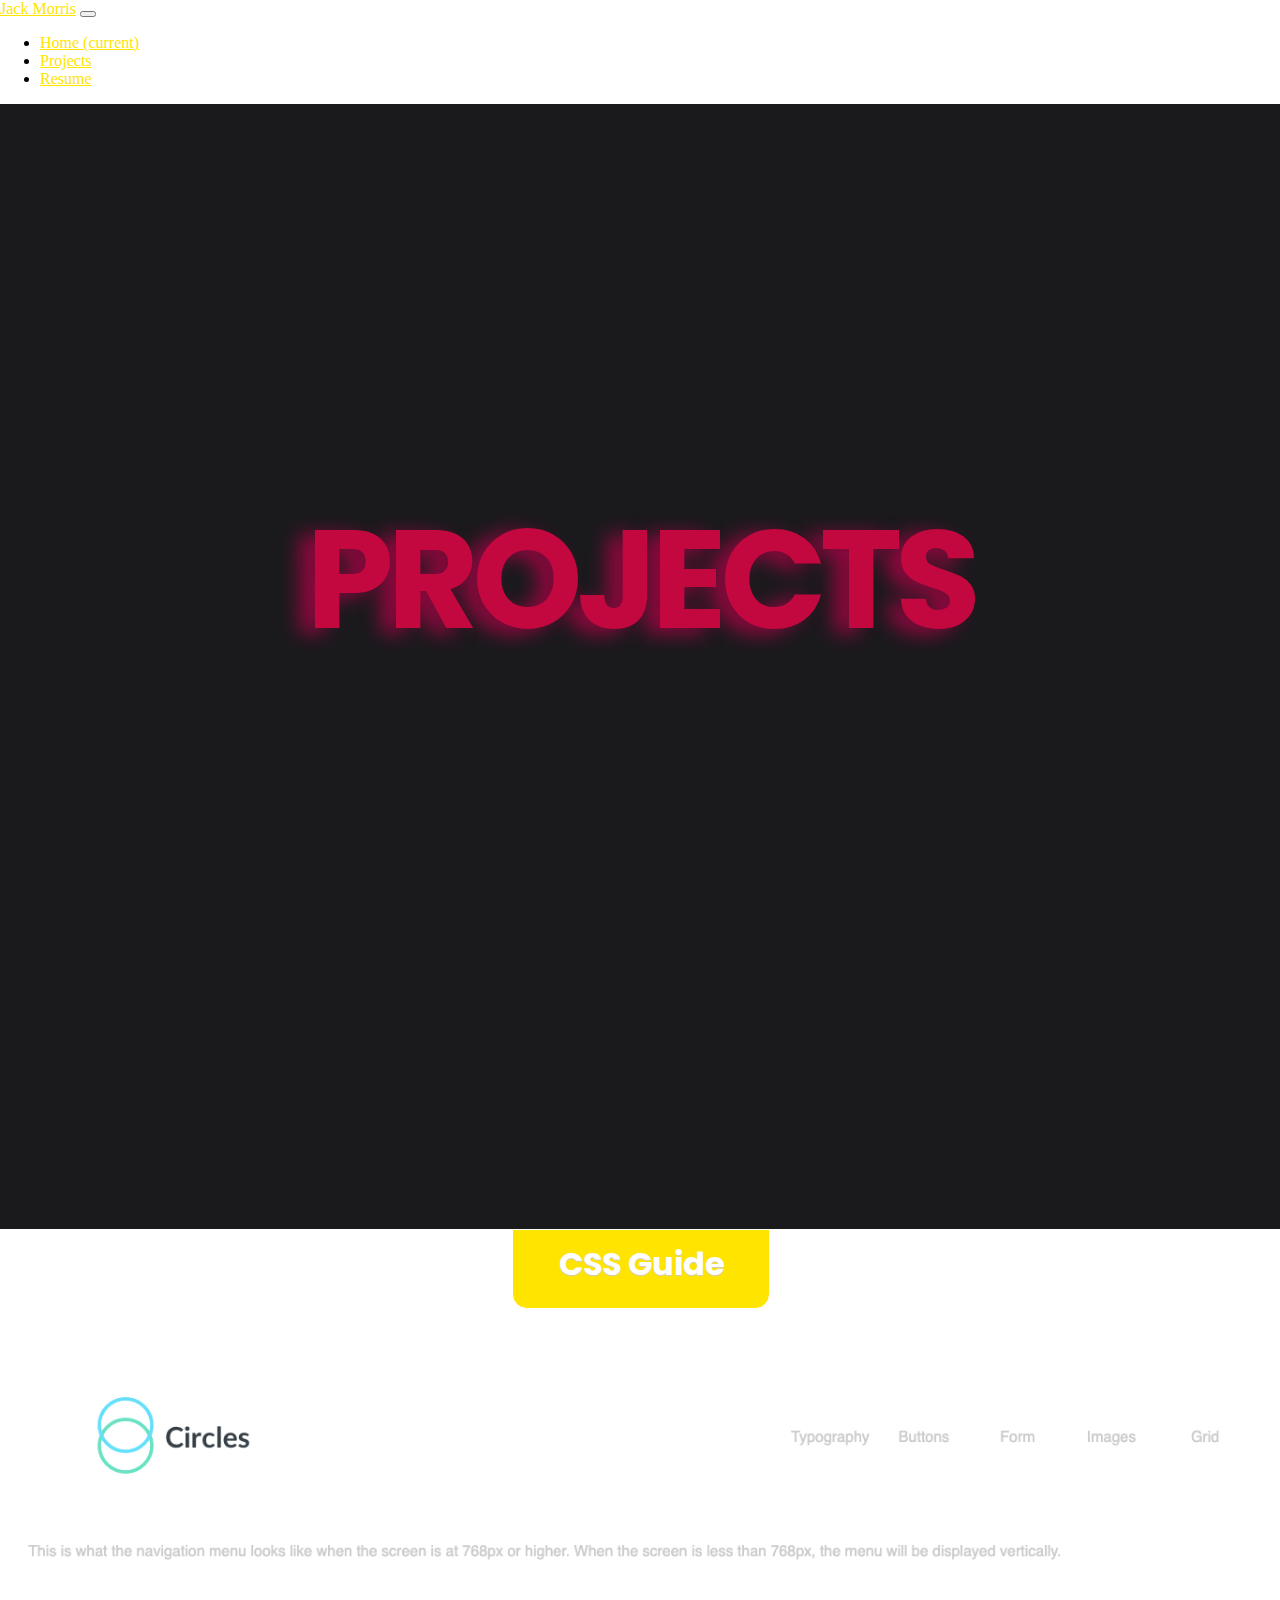
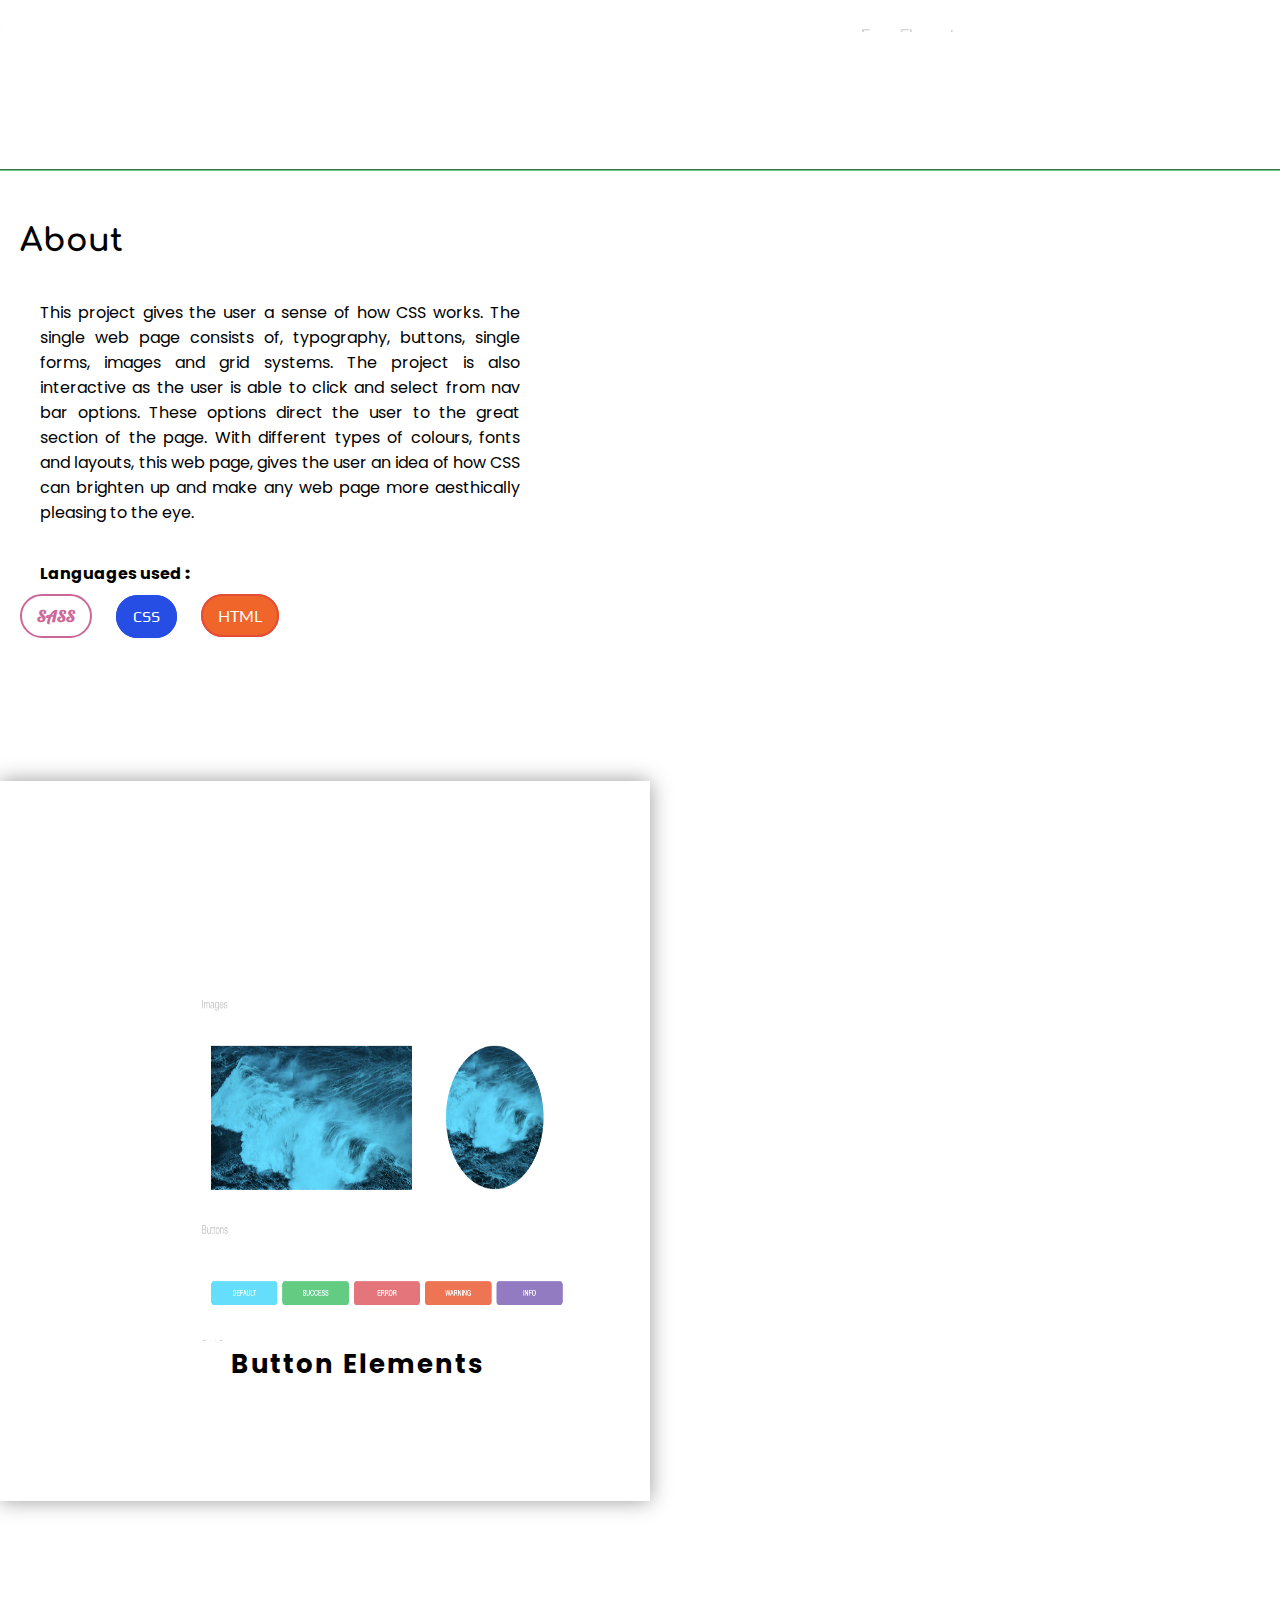
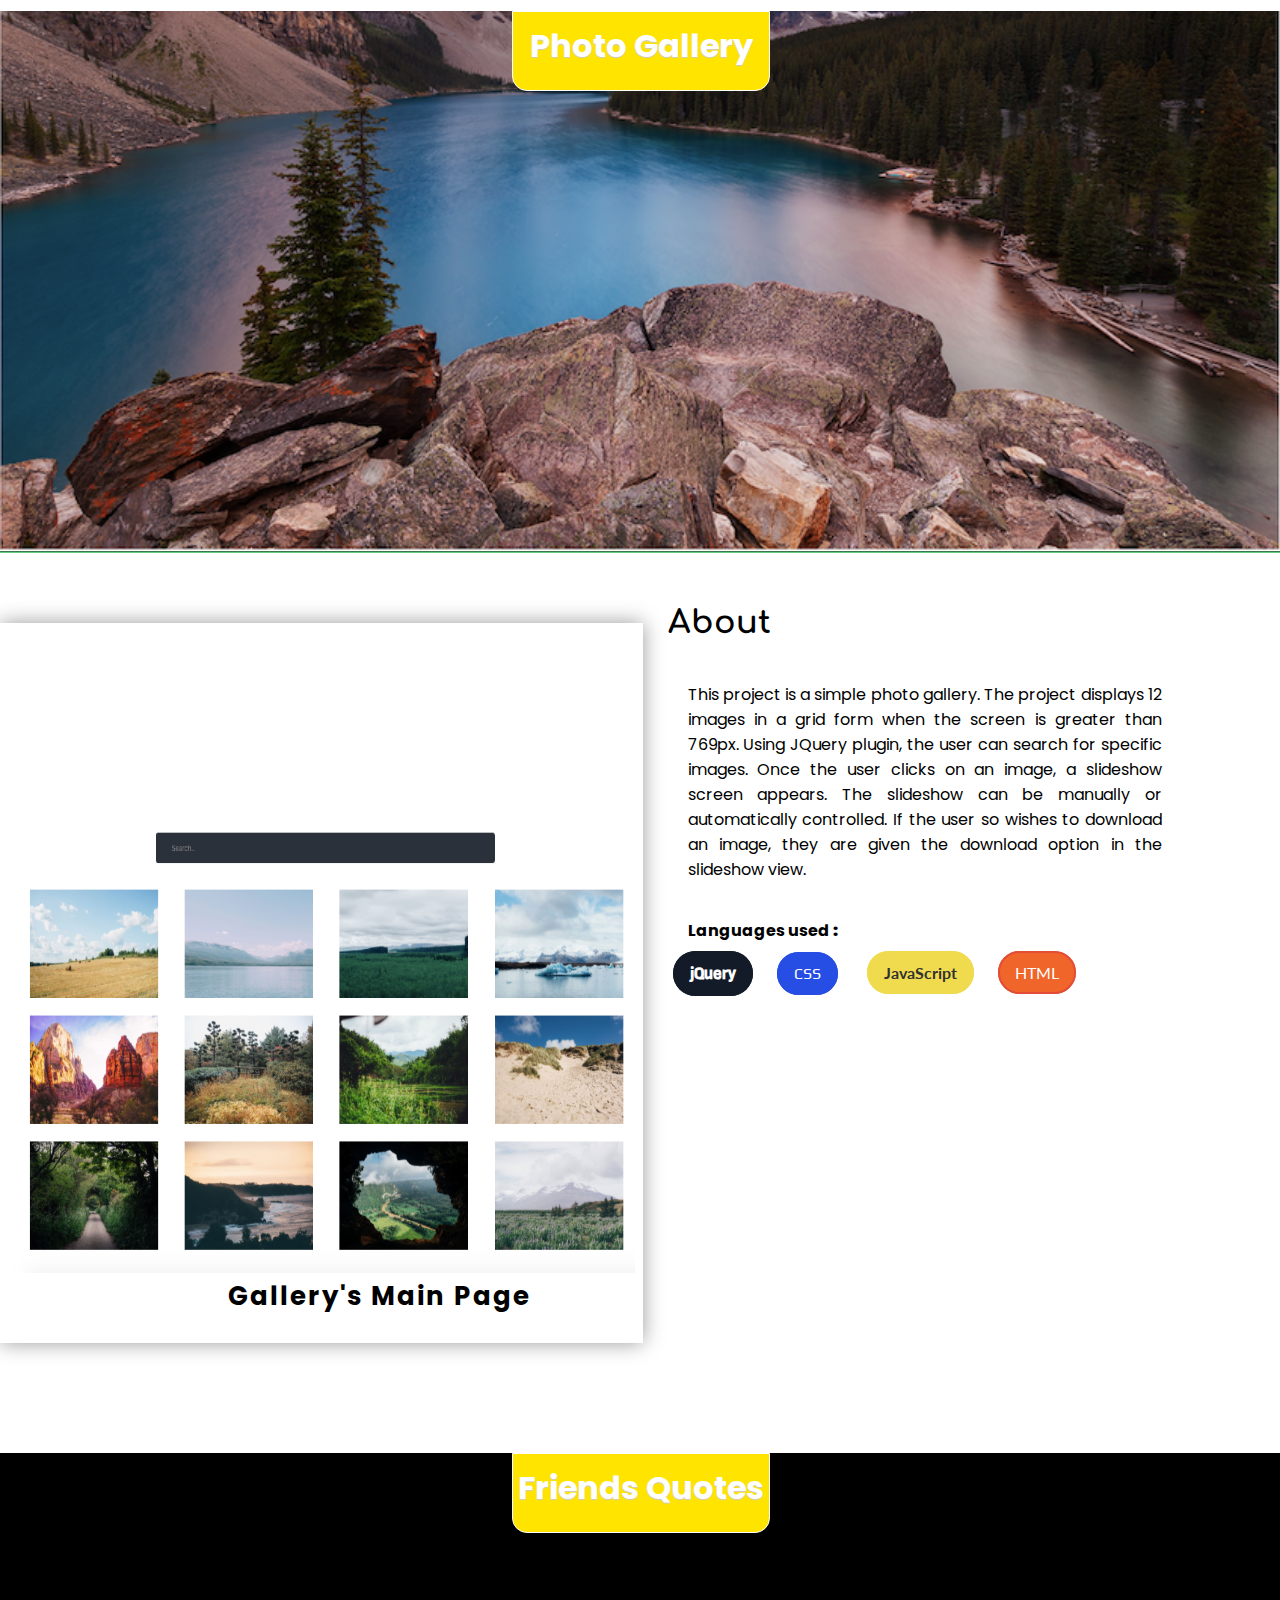
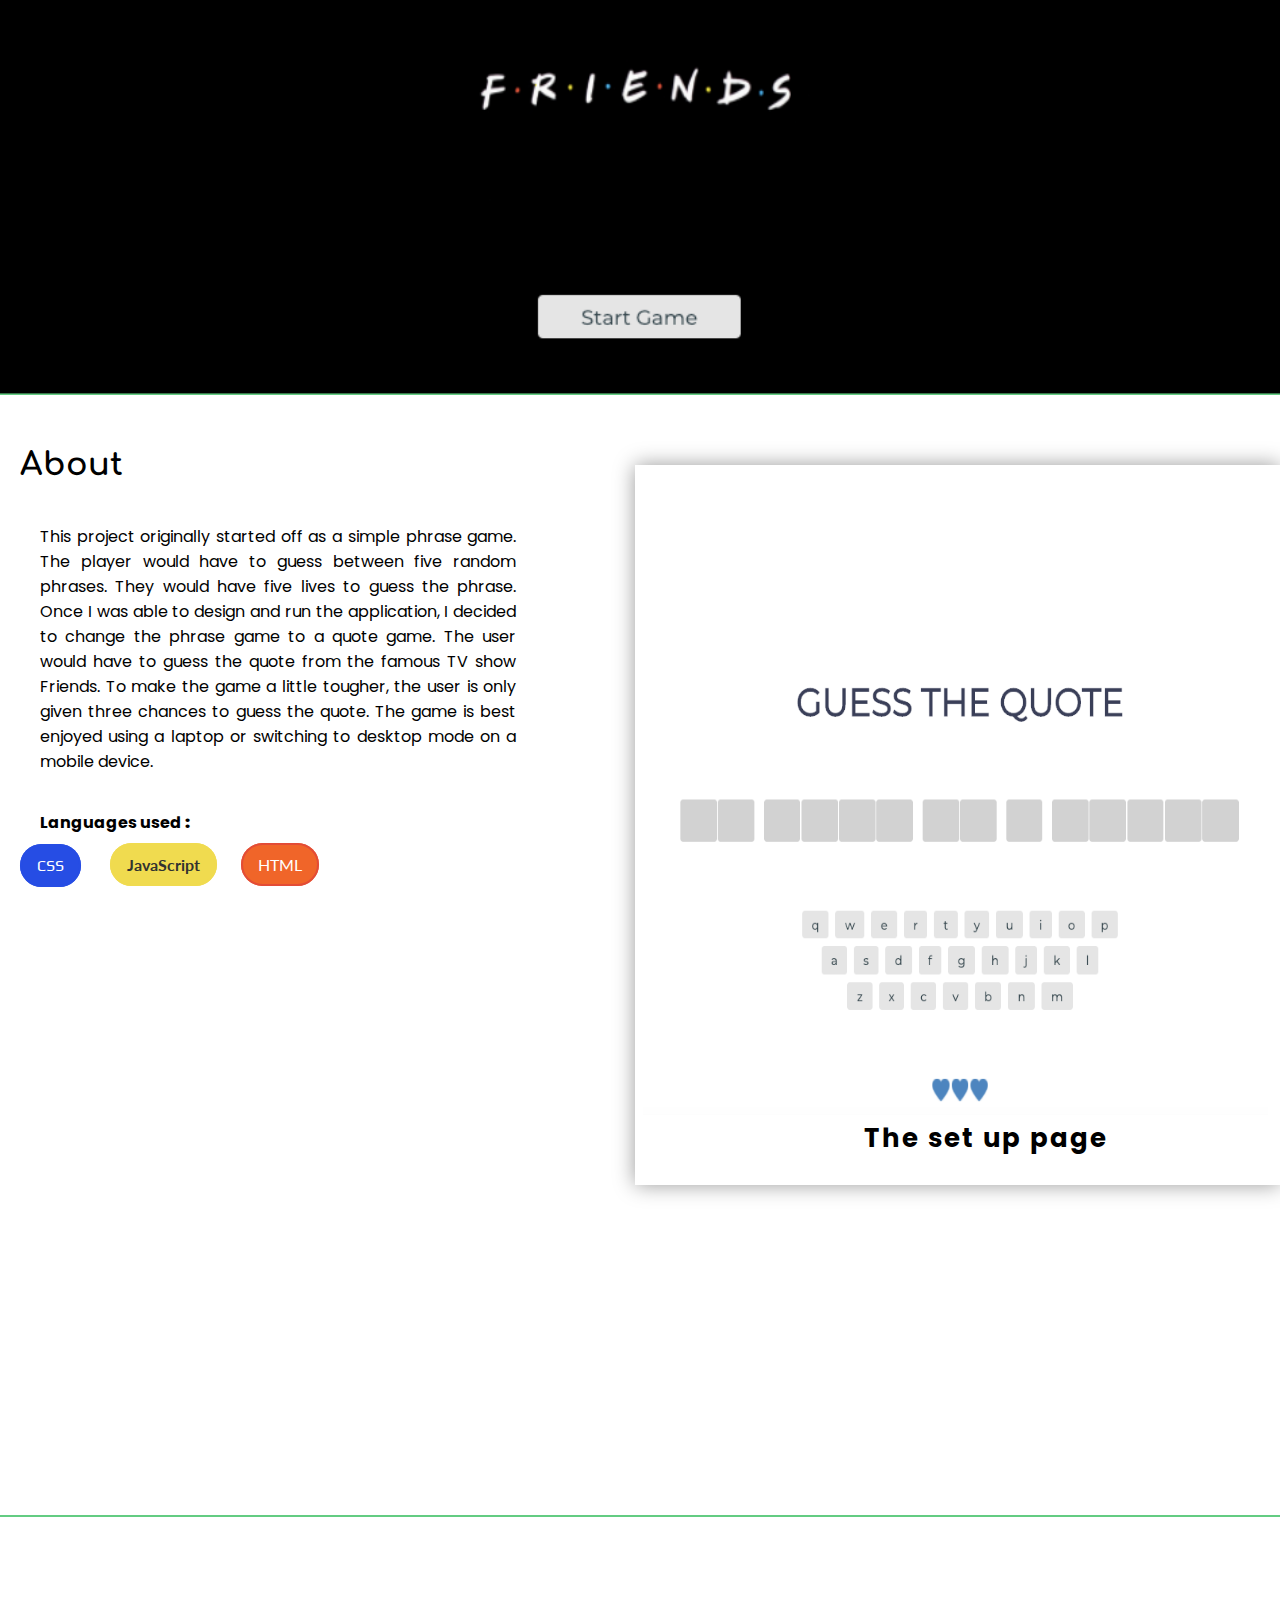
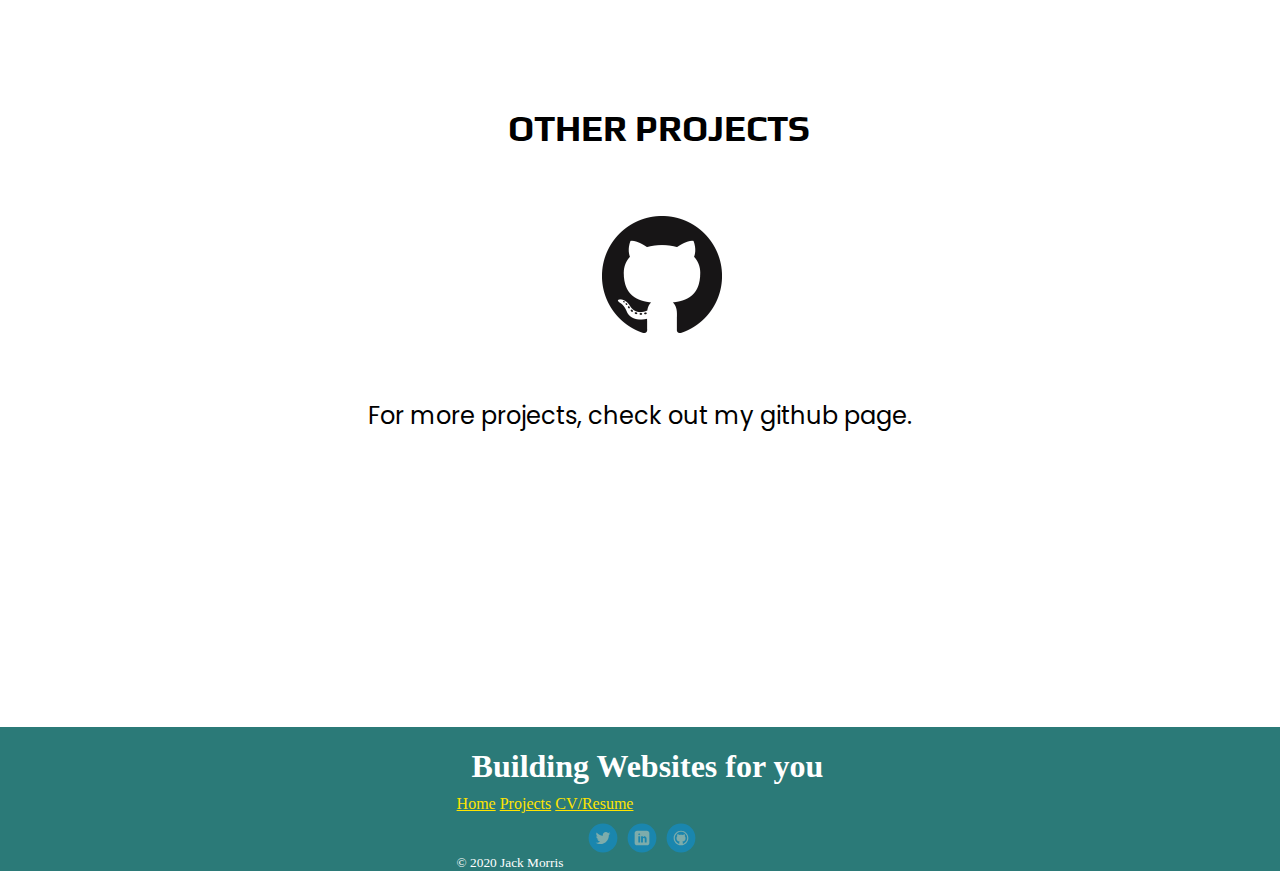
==== commit 7f66266b: "updates" ====
--- a/projects.html
+++ b/projects.html
@@ -34,7 +34,7 @@
                 </li>
                 
                 <li class="nav-item">
-                  <a class="nav-link" href="#">Projects</a>
+                  <a class="nav-link" href="projects.html">Projects</a>
                 </li>
                 <li class="nav-item">
                     <a class="nav-link" href="#">Resume</a>
@@ -68,7 +68,7 @@
                 <div id="first-project">
                 <div id="css-about-section">
                     <div class="css-about-info">
-                        <button class="repo">Repo</button>
+                        <button class="repo"><a href="https://github.com/JackM1994/treehouse_project4.1" target="_blank">Repo</a></button>
                       <h3 id="css-about">About
                          
                       </h3>
@@ -92,7 +92,7 @@
                                   <label class="html">HTML</label>
                            </div>
                          
-                          <button class="live-demo">Live Demo</button>
+                          <button class="live-demo"><a href="https://jackm1994.github.io/treehouse_project4.1/" target="_blank">Live Demo</a></button>
                         </div>
                       </div>
                     </div> 
@@ -128,7 +128,7 @@
                   <div id="second-project">
                   <div id="gallery-about-section">
                       <div class="gallery-about-info">
-                          <button id="right-top" class="repo">Repo</button>
+                          <button id="right-top" class="repo"><a href="https://github.com/JackM1994/treehouse_project5" target="_blank">Repo</a></button>
                         <h3 id="gallery-about">About
                            
                         </h3>
@@ -150,7 +150,7 @@
                                     <label class="html">HTML</label>
                              </div>
                            
-                            <button id="right-side" class="live-demo">Live Demo</button>
+                            <button id="right-side" class="live-demo"><a href="https://jackm1994.github.io/treehouse_project5/" target="_blank">Live Demo</a></button>
                           </div>
                         </div>
                       </div> 
@@ -187,7 +187,7 @@
                   <div id="third-project">
                   <div id="friends-about-section">
                       <div class="friends-about-info">
-                          <button class="repo">Repo</button>
+                          <button class="repo"><a href="https://github.com/JackM1994/4.opp_game_show" target="_blank">Repo</a></button>
                         <h3 id="friends-about">About
                            
                         </h3>
@@ -212,7 +212,7 @@
                                     <label class="html">HTML</label>
                              </div>
                            
-                            <button class="live-demo">Live Demo</button>
+                            <button class="live-demo"><a href="https://jackm1994.github.io/4.opp_game_show/" target="_blank">Live Demo></a></button>
                           </div>
                         </div>
                       </div> 
--- a/css/projectstyle.css
+++ b/css/projectstyle.css
@@ -220,8 +220,8 @@
 .gallery-images,
 .friends-images{
     margin-top: 0px;
-    margin-left: -1px;
-    width: 300px;
+    margin-left: -2px;
+    width: 280px;
     height: 300px;
 }
 .friends-images{
@@ -320,6 +320,9 @@
   .clearfix {
     clear: both;
   }
+  a{
+      color: #ffe400;
+  }
 /* Media Queries */
 @media(min-width: 769px){
     #project-title{
@@ -338,6 +341,10 @@
         width: 75%;
         margin-left: 20px;
     }
+    .github-info{
+        font-size: 24px;
+        text-align: center;
+    }
     
     .languages{
         padding-left: 40px;
@@ -370,6 +377,17 @@
     }
     #slideshow-css{
         margin-top: 150px;
+    }
+    .other-projects{
+        font-size: 36px;
+    }
+    .github-image{
+        margin-left: 41%;
+    }
+    .row{
+        display: flex;
+        flex-flow: wrap;
+        justify-content: center;
     }
     @media(min-width: 1024px) {
         #project-title{
@@ -486,5 +504,13 @@
         #right-side{
             margin-left: 75%;
         }
-    }
-}
+        .other-projects{
+            margin-left: 3%;
+        }
+       
+        .github-image{
+            margin-top: 30px;
+            margin-left: 47%;
+        }
+    }
+}
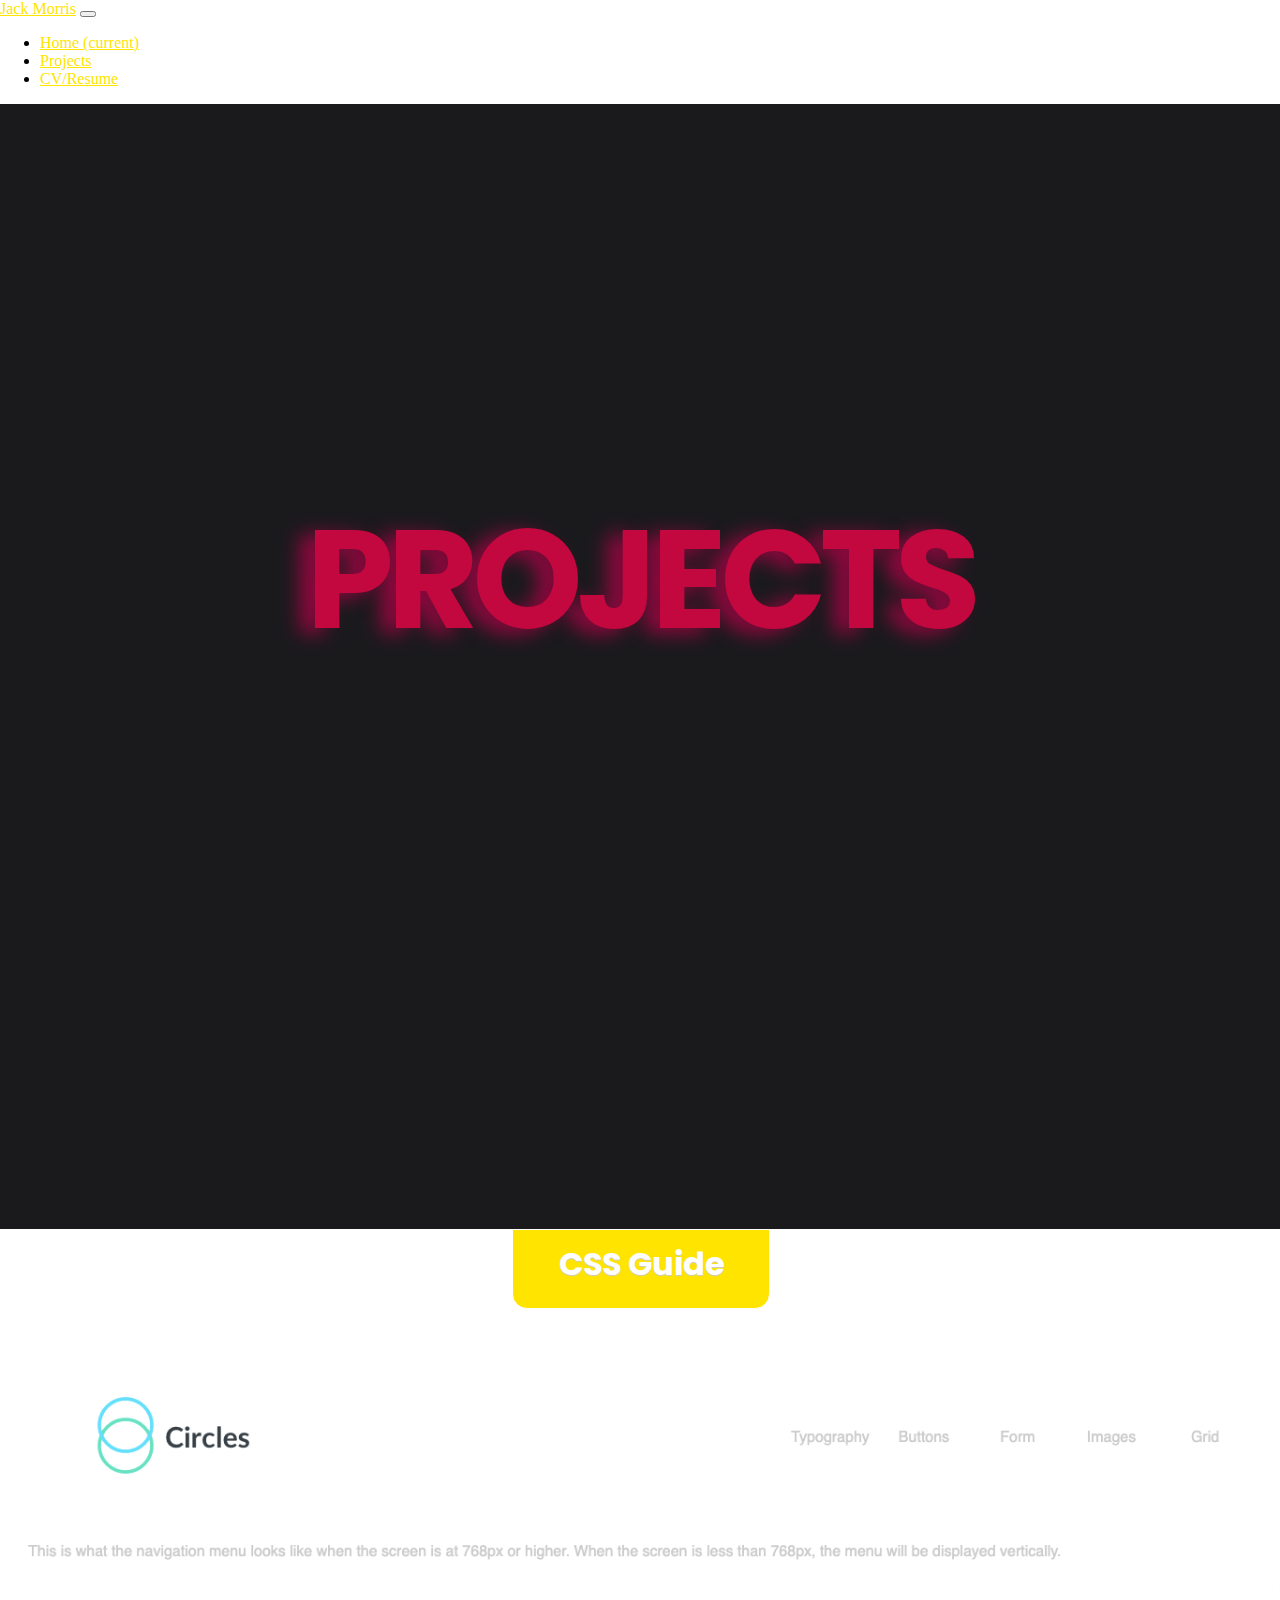
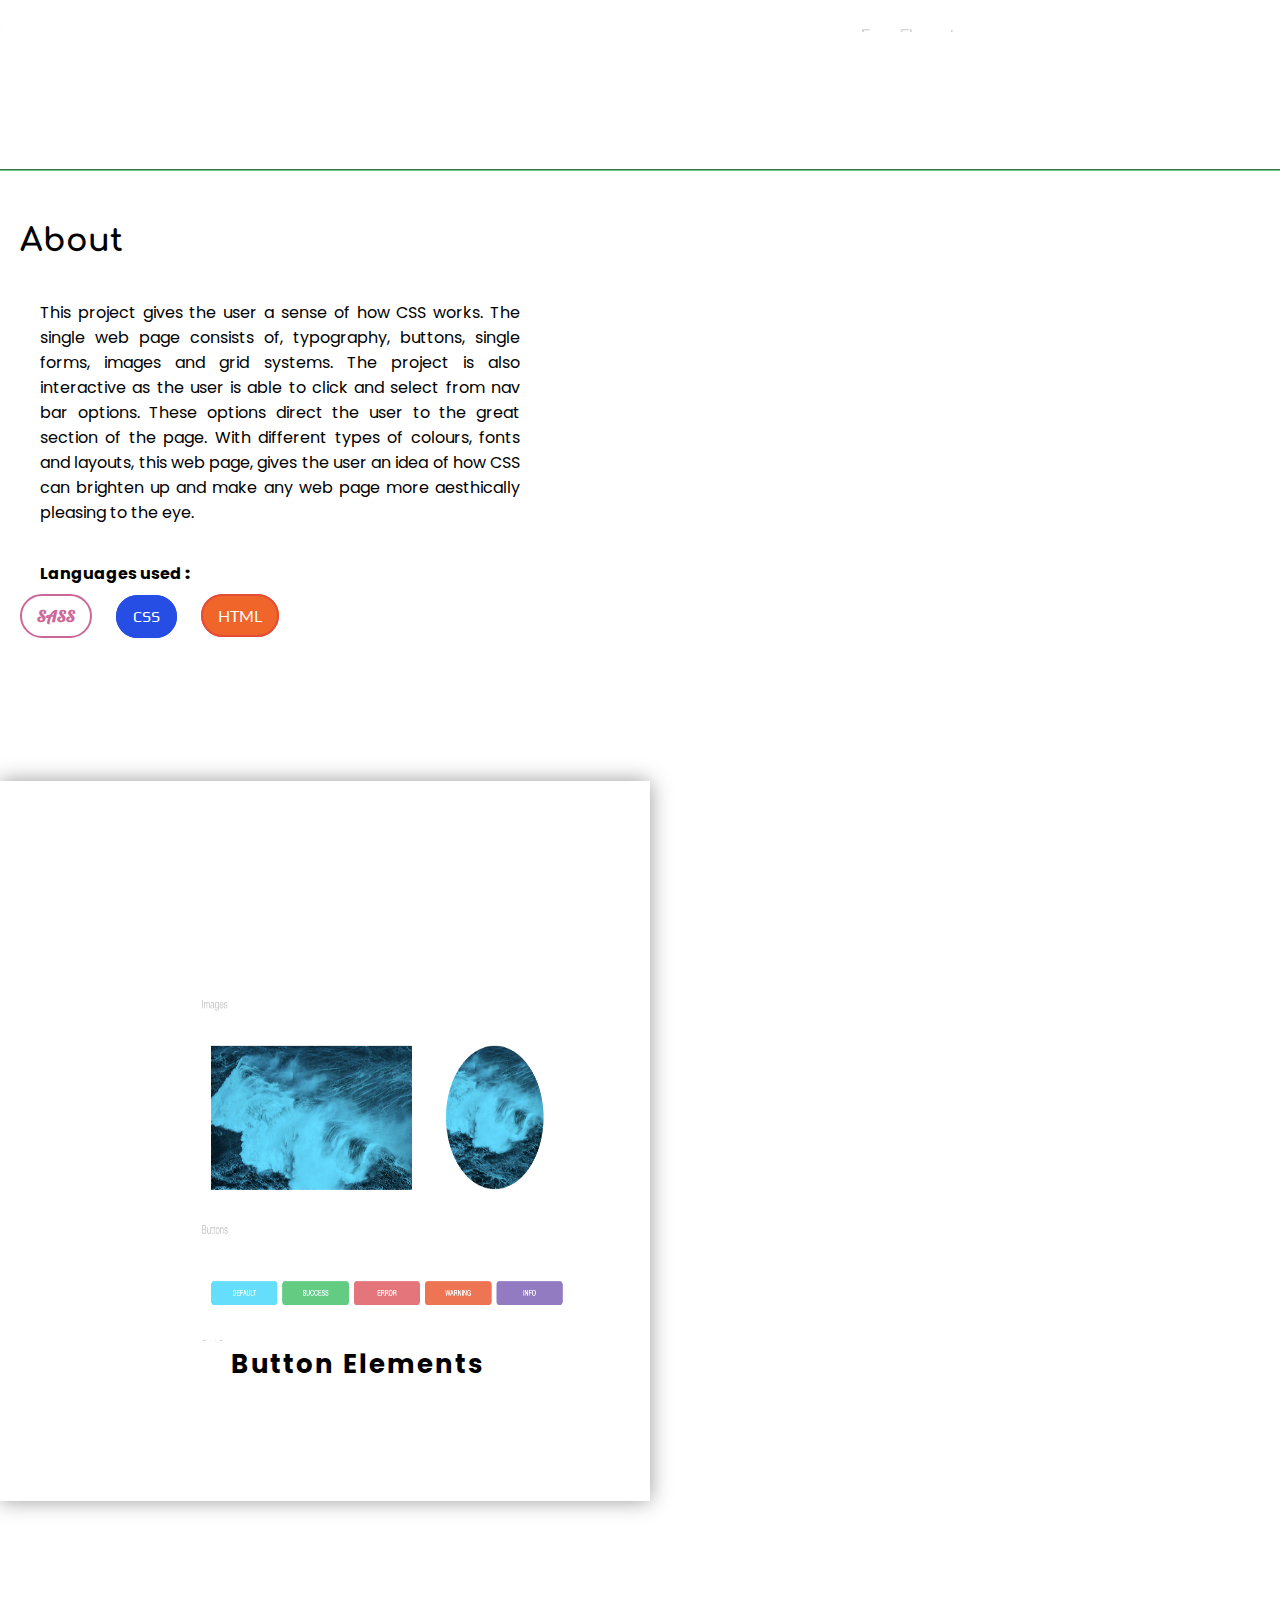
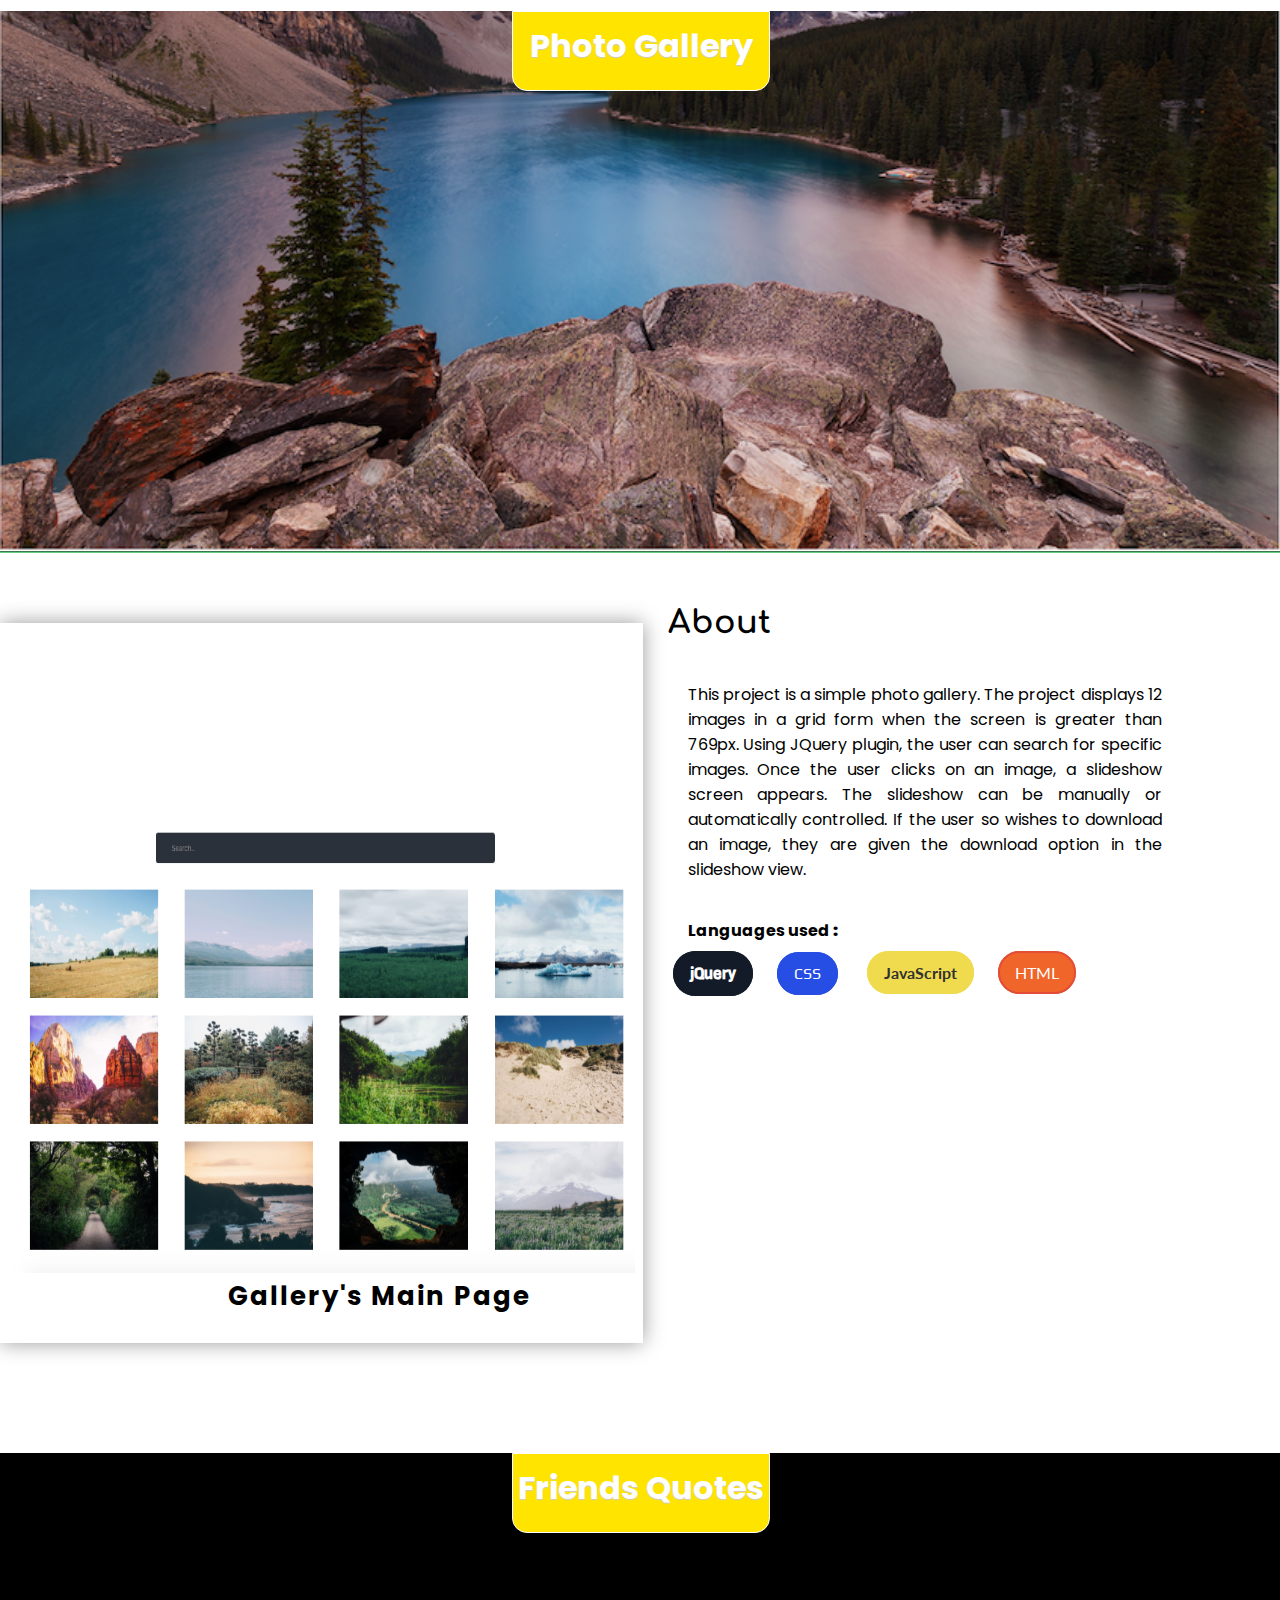
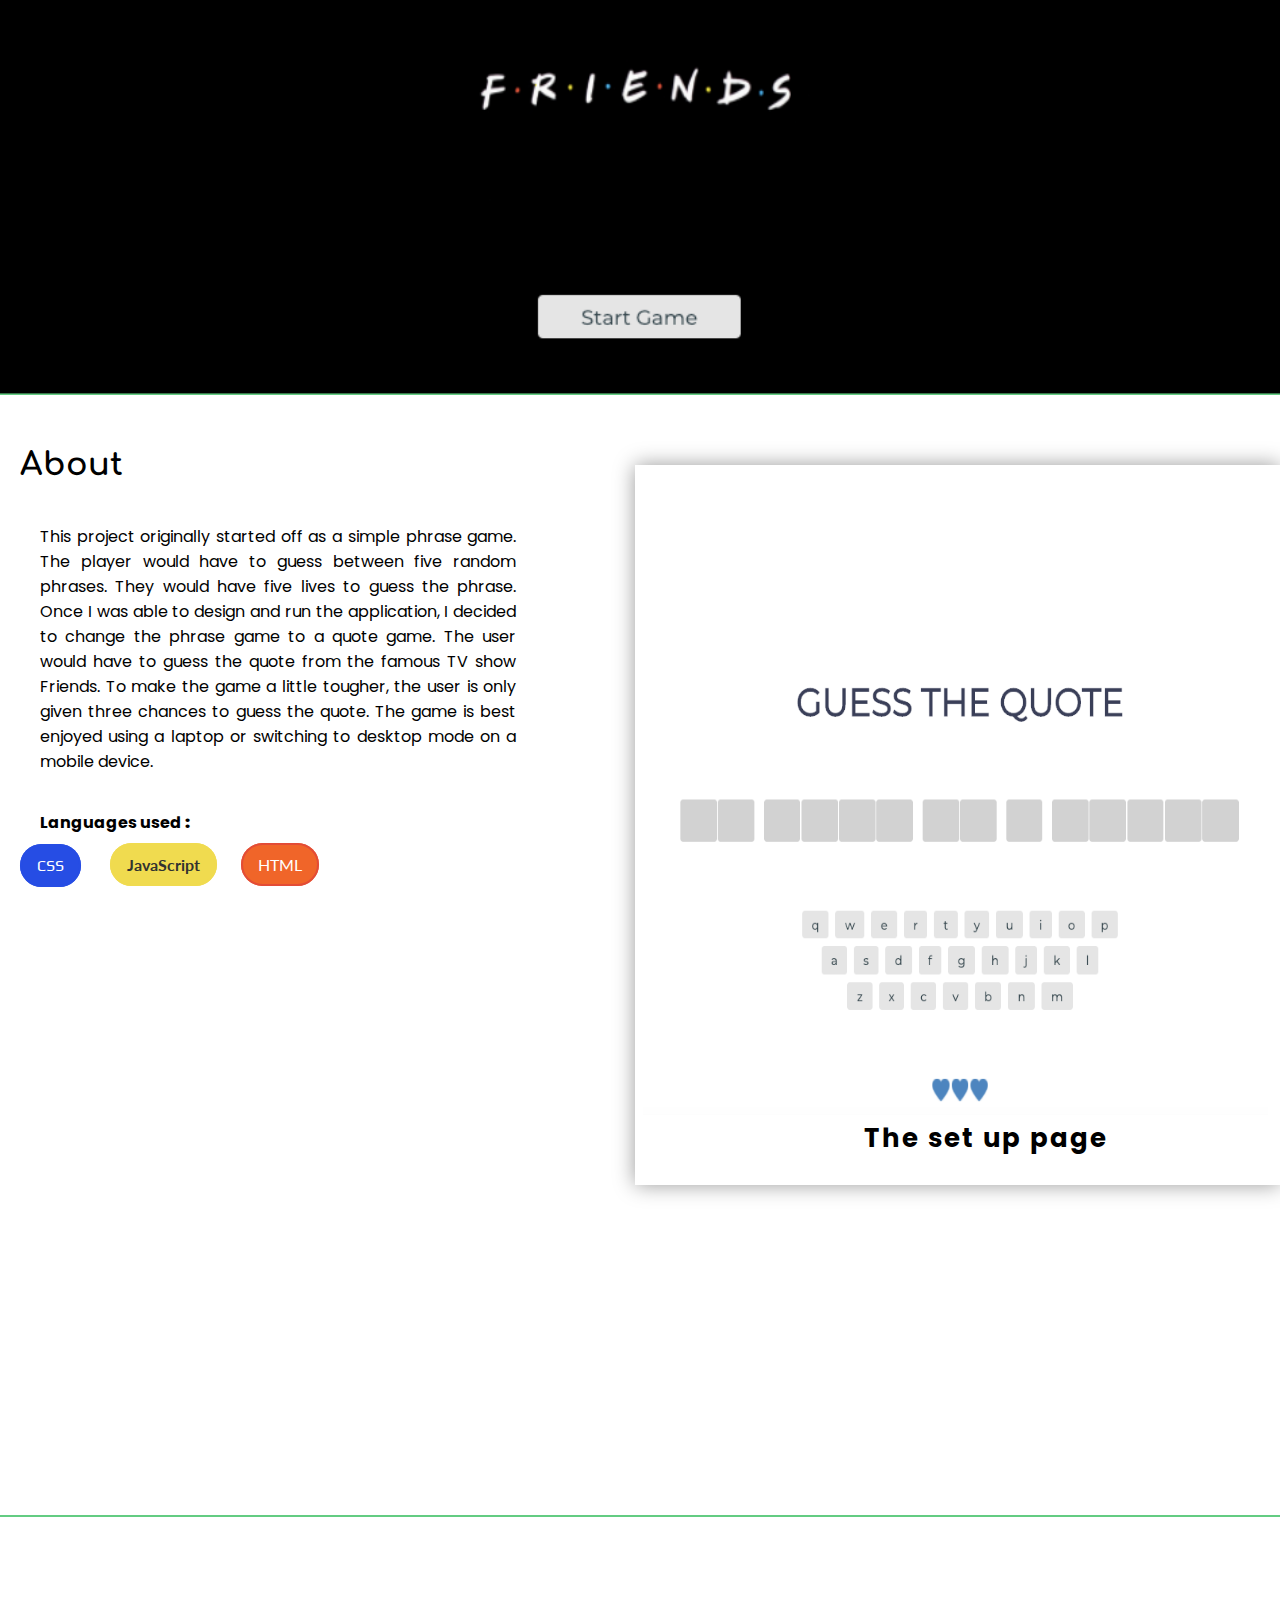
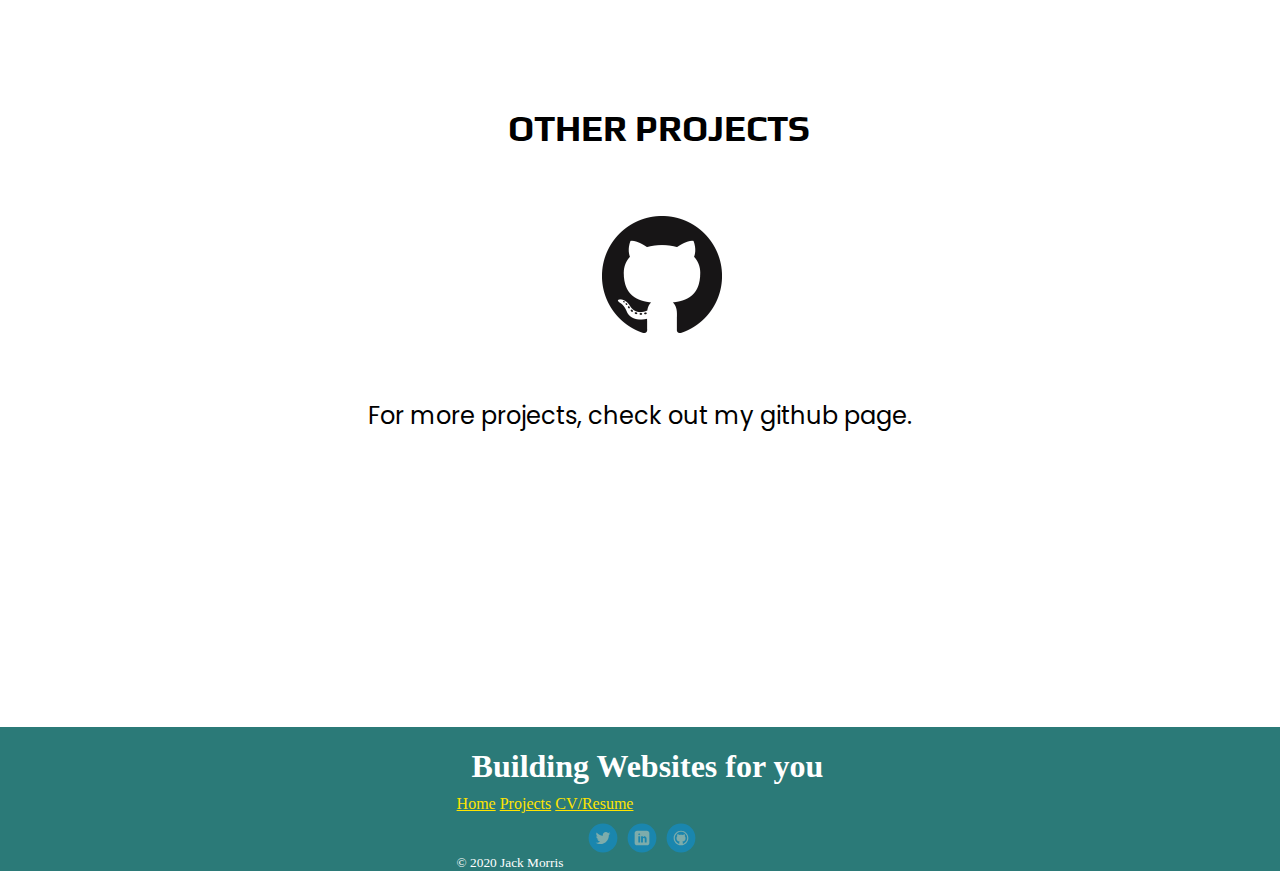
==== commit 51ede1ee: "added resume page" ====
--- a/projects.html
+++ b/projects.html
@@ -37,7 +37,7 @@
                   <a class="nav-link" href="projects.html">Projects</a>
                 </li>
                 <li class="nav-item">
-                    <a class="nav-link" href="#">Resume</a>
+                    <a class="nav-link" href="resume.html">CV/Resume</a>
                   </li>
               </ul>
             
